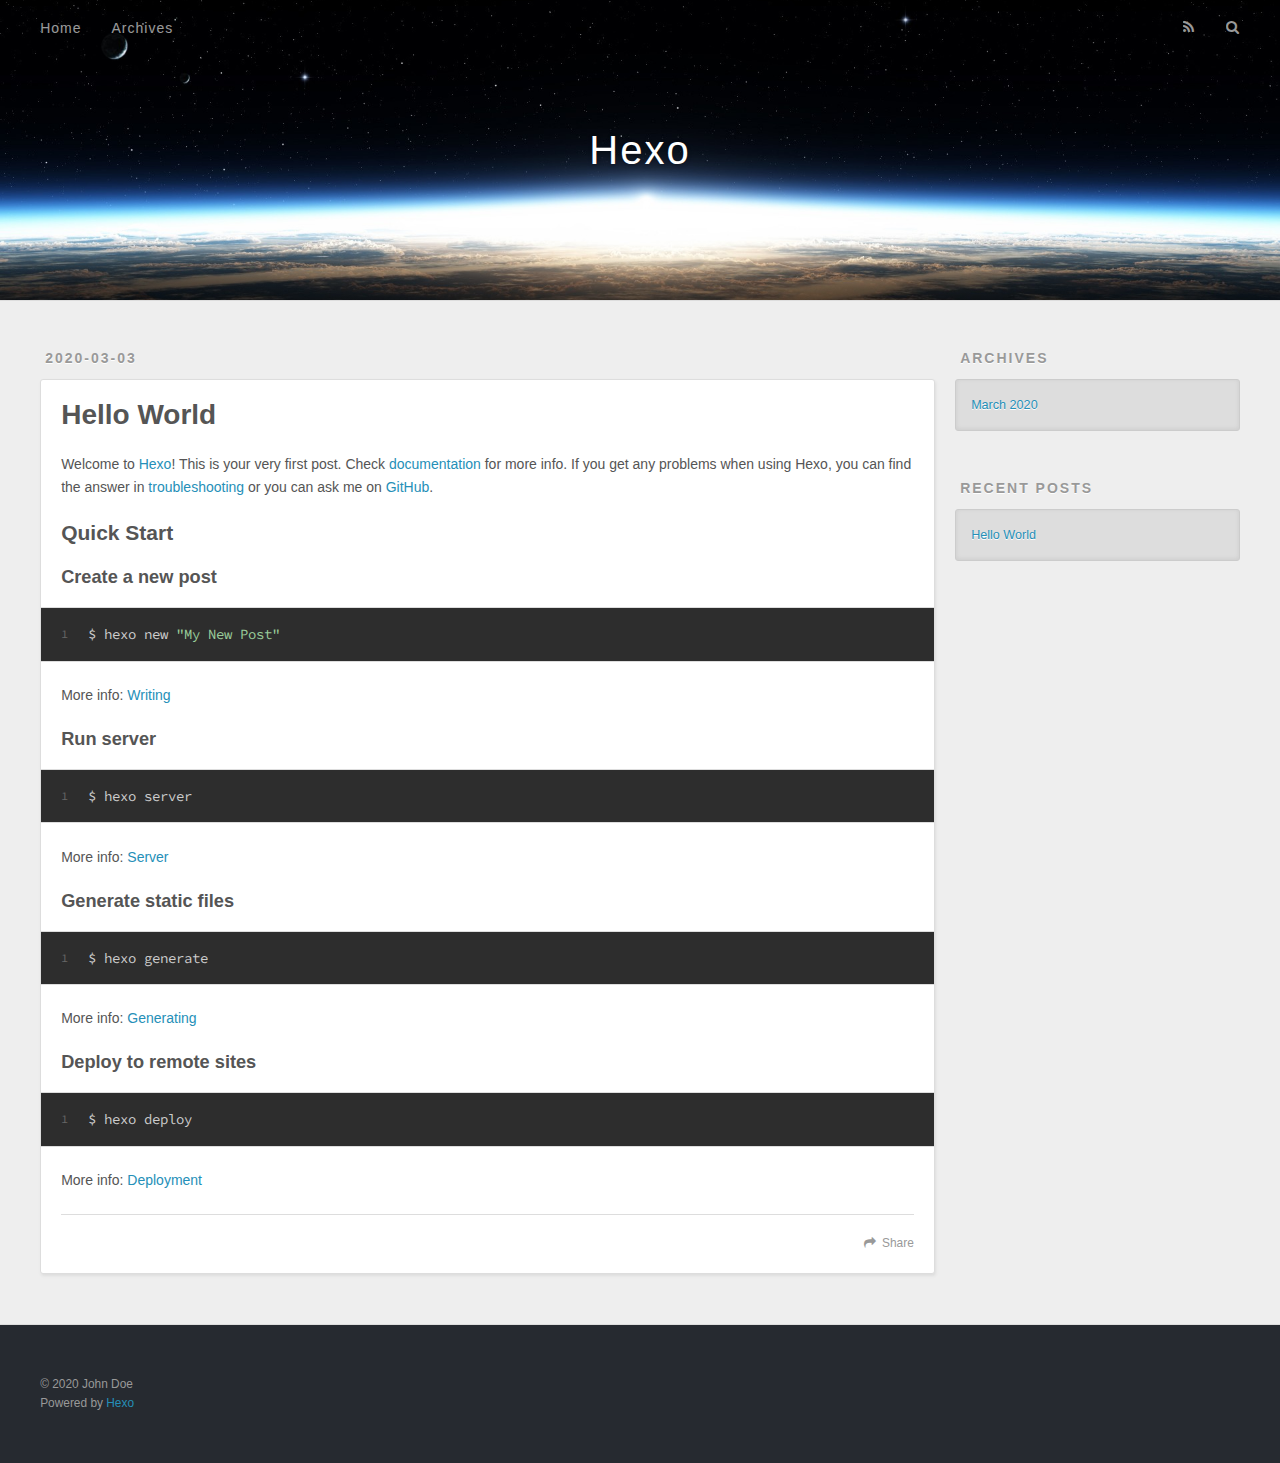
==== index.html @ 097da39b "Site updated: 2020-03-03 12:45:02" ====
<!DOCTYPE html>
<html>
<head>
  <meta charset="utf-8">
  

  
  <title>Hexo</title>
  <meta name="viewport" content="width=device-width, initial-scale=1, maximum-scale=1">
  <meta property="og:type" content="website">
<meta property="og:title" content="Hexo">
<meta property="og:url" content="http://yoursite.com/index.html">
<meta property="og:site_name" content="Hexo">
<meta property="og:locale" content="en_US">
<meta property="article:author" content="John Doe">
<meta name="twitter:card" content="summary">
  
    <link rel="alternate" href="/atom.xml" title="Hexo" type="application/atom+xml">
  
  
    <link rel="icon" href="/favicon.png">
  
  
    <link href="//fonts.googleapis.com/css?family=Source+Code+Pro" rel="stylesheet" type="text/css">
  
  
<link rel="stylesheet" href="/css/style.css">

<meta name="generator" content="Hexo 4.2.0"></head>

<body>
  <div id="container">
    <div id="wrap">
      <header id="header">
  <div id="banner"></div>
  <div id="header-outer" class="outer">
    <div id="header-title" class="inner">
      <h1 id="logo-wrap">
        <a href="/" id="logo">Hexo</a>
      </h1>
      
    </div>
    <div id="header-inner" class="inner">
      <nav id="main-nav">
        <a id="main-nav-toggle" class="nav-icon"></a>
        
          <a class="main-nav-link" href="/">Home</a>
        
          <a class="main-nav-link" href="/archives">Archives</a>
        
      </nav>
      <nav id="sub-nav">
        
          <a id="nav-rss-link" class="nav-icon" href="/atom.xml" title="RSS Feed"></a>
        
        <a id="nav-search-btn" class="nav-icon" title="Search"></a>
      </nav>
      <div id="search-form-wrap">
        <form action="//google.com/search" method="get" accept-charset="UTF-8" class="search-form"><input type="search" name="q" class="search-form-input" placeholder="Search"><button type="submit" class="search-form-submit">&#xF002;</button><input type="hidden" name="sitesearch" value="http://yoursite.com"></form>
      </div>
    </div>
  </div>
</header>
      <div class="outer">
        <section id="main">
  
    <article id="post-hello-world" class="article article-type-post" itemscope itemprop="blogPost">
  <div class="article-meta">
    <a href="/2020/03/03/hello-world/" class="article-date">
  <time datetime="2020-03-03T02:40:02.954Z" itemprop="datePublished">2020-03-03</time>
</a>
    
  </div>
  <div class="article-inner">
    
    
      <header class="article-header">
        
  
    <h1 itemprop="name">
      <a class="article-title" href="/2020/03/03/hello-world/">Hello World</a>
    </h1>
  

      </header>
    
    <div class="article-entry" itemprop="articleBody">
      
        <p>Welcome to <a href="https://hexo.io/" target="_blank" rel="noopener">Hexo</a>! This is your very first post. Check <a href="https://hexo.io/docs/" target="_blank" rel="noopener">documentation</a> for more info. If you get any problems when using Hexo, you can find the answer in <a href="https://hexo.io/docs/troubleshooting.html" target="_blank" rel="noopener">troubleshooting</a> or you can ask me on <a href="https://github.com/hexojs/hexo/issues" target="_blank" rel="noopener">GitHub</a>.</p>
<h2 id="Quick-Start"><a href="#Quick-Start" class="headerlink" title="Quick Start"></a>Quick Start</h2><h3 id="Create-a-new-post"><a href="#Create-a-new-post" class="headerlink" title="Create a new post"></a>Create a new post</h3><figure class="highlight bash"><table><tr><td class="gutter"><pre><span class="line">1</span><br></pre></td><td class="code"><pre><span class="line">$ hexo new <span class="string">"My New Post"</span></span><br></pre></td></tr></table></figure>

<p>More info: <a href="https://hexo.io/docs/writing.html" target="_blank" rel="noopener">Writing</a></p>
<h3 id="Run-server"><a href="#Run-server" class="headerlink" title="Run server"></a>Run server</h3><figure class="highlight bash"><table><tr><td class="gutter"><pre><span class="line">1</span><br></pre></td><td class="code"><pre><span class="line">$ hexo server</span><br></pre></td></tr></table></figure>

<p>More info: <a href="https://hexo.io/docs/server.html" target="_blank" rel="noopener">Server</a></p>
<h3 id="Generate-static-files"><a href="#Generate-static-files" class="headerlink" title="Generate static files"></a>Generate static files</h3><figure class="highlight bash"><table><tr><td class="gutter"><pre><span class="line">1</span><br></pre></td><td class="code"><pre><span class="line">$ hexo generate</span><br></pre></td></tr></table></figure>

<p>More info: <a href="https://hexo.io/docs/generating.html" target="_blank" rel="noopener">Generating</a></p>
<h3 id="Deploy-to-remote-sites"><a href="#Deploy-to-remote-sites" class="headerlink" title="Deploy to remote sites"></a>Deploy to remote sites</h3><figure class="highlight bash"><table><tr><td class="gutter"><pre><span class="line">1</span><br></pre></td><td class="code"><pre><span class="line">$ hexo deploy</span><br></pre></td></tr></table></figure>

<p>More info: <a href="https://hexo.io/docs/one-command-deployment.html" target="_blank" rel="noopener">Deployment</a></p>

      
    </div>
    <footer class="article-footer">
      <a data-url="http://yoursite.com/2020/03/03/hello-world/" data-id="ck7beaqx20000h49b2nrw0pk9" class="article-share-link">Share</a>
      
      
    </footer>
  </div>
  
</article>


  


</section>
        
          <aside id="sidebar">
  
    

  
    

  
    
  
    
  <div class="widget-wrap">
    <h3 class="widget-title">Archives</h3>
    <div class="widget">
      <ul class="archive-list"><li class="archive-list-item"><a class="archive-list-link" href="/archives/2020/03/">March 2020</a></li></ul>
    </div>
  </div>


  
    
  <div class="widget-wrap">
    <h3 class="widget-title">Recent Posts</h3>
    <div class="widget">
      <ul>
        
          <li>
            <a href="/2020/03/03/hello-world/">Hello World</a>
          </li>
        
      </ul>
    </div>
  </div>

  
</aside>
        
      </div>
      <footer id="footer">
  
  <div class="outer">
    <div id="footer-info" class="inner">
      &copy; 2020 John Doe<br>
      Powered by <a href="http://hexo.io/" target="_blank">Hexo</a>
    </div>
  </div>
</footer>
    </div>
    <nav id="mobile-nav">
  
    <a href="/" class="mobile-nav-link">Home</a>
  
    <a href="/archives" class="mobile-nav-link">Archives</a>
  
</nav>
    

<script src="//ajax.googleapis.com/ajax/libs/jquery/2.0.3/jquery.min.js"></script>


  
<link rel="stylesheet" href="/fancybox/jquery.fancybox.css">

  
<script src="/fancybox/jquery.fancybox.pack.js"></script>




<script src="/js/script.js"></script>




  </div>
</body>
</html>
---- css/style.css ----
body {
  width: 100%;
}
body:before,
body:after {
  content: "";
  display: table;
}
body:after {
  clear: both;
}
html,
body,
div,
span,
applet,
object,
iframe,
h1,
h2,
h3,
h4,
h5,
h6,
p,
blockquote,
pre,
a,
abbr,
acronym,
address,
big,
cite,
code,
del,
dfn,
em,
img,
ins,
kbd,
q,
s,
samp,
small,
strike,
strong,
sub,
sup,
tt,
var,
dl,
dt,
dd,
ol,
ul,
li,
fieldset,
form,
label,
legend,
table,
caption,
tbody,
tfoot,
thead,
tr,
th,
td {
  margin: 0;
  padding: 0;
  border: 0;
  outline: 0;
  font-weight: inherit;
  font-style: inherit;
  font-family: inherit;
  font-size: 100%;
  vertical-align: baseline;
}
body {
  line-height: 1;
  color: #000;
  background: #fff;
}
ol,
ul {
  list-style: none;
}
table {
  border-collapse: separate;
  border-spacing: 0;
  vertical-align: middle;
}
caption,
th,
td {
  text-align: left;
  font-weight: normal;
  vertical-align: middle;
}
a img {
  border: none;
}
input,
button {
  margin: 0;
  padding: 0;
}
input::-moz-focus-inner,
button::-moz-focus-inner {
  border: 0;
  padding: 0;
}
@font-face {
  font-family: FontAwesome;
  font-style: normal;
  font-weight: normal;
  src: url("fonts/fontawesome-webfont.eot?v=#4.0.3");
  src: url("fonts/fontawesome-webfont.eot?#iefix&v=#4.0.3") format("embedded-opentype"), url("fonts/fontawesome-webfont.woff?v=#4.0.3") format("woff"), url("fonts/fontawesome-webfont.ttf?v=#4.0.3") format("truetype"), url("fonts/fontawesome-webfont.svg#fontawesomeregular?v=#4.0.3") format("svg");
}
html,
body,
#container {
  height: 100%;
}
body {
  background: #eee;
  font: 14px -apple-system, BlinkMacSystemFont, "Segoe UI", "Roboto", "Oxygen", "Ubuntu", "Cantarell", "Fira Sans", "Droid Sans", "Helvetica Neue", sans-serif;
  -webkit-text-size-adjust: 100%;
}
.outer {
  max-width: 1220px;
  margin: 0 auto;
  padding: 0 20px;
}
.outer:before,
.outer:after {
  content: "";
  display: table;
}
.outer:after {
  clear: both;
}
.inner {
  display: inline;
  float: left;
  width: 98.33333333333333%;
  margin: 0 0.833333333333333%;
}
.left,
.alignleft {
  float: left;
}
.right,
.alignright {
  float: right;
}
.clear {
  clear: both;
}
#container {
  position: relative;
}
.mobile-nav-on {
  overflow: hidden;
}
#wrap {
  height: 100%;
  width: 100%;
  position: absolute;
  top: 0;
  left: 0;
  -webkit-transition: 0.2s ease-out;
  -moz-transition: 0.2s ease-out;
  -ms-transition: 0.2s ease-out;
  transition: 0.2s ease-out;
  z-index: 1;
  background: #eee;
}
.mobile-nav-on #wrap {
  left: 280px;
}
@media screen and (min-width: 768px) {
  #main {
    display: inline;
    float: left;
    width: 73.33333333333333%;
    margin: 0 0.833333333333333%;
  }
}
.article-date,
.article-category-link,
.archive-year,
.widget-title {
  text-decoration: none;
  text-transform: uppercase;
  letter-spacing: 2px;
  color: #999;
  margin-bottom: 1em;
  margin-left: 5px;
  line-height: 1em;
  text-shadow: 0 1px #fff;
  font-weight: bold;
}
.article-inner,
.archive-article-inner {
  background: #fff;
  -webkit-box-shadow: 1px 2px 3px #ddd;
  box-shadow: 1px 2px 3px #ddd;
  border: 1px solid #ddd;
  border-radius: 3px;
}
.article-entry h1,
.widget h1 {
  font-size: 2em;
}
.article-entry h2,
.widget h2 {
  font-size: 1.5em;
}
.article-entry h3,
.widget h3 {
  font-size: 1.3em;
}
.article-entry h4,
.widget h4 {
  font-size: 1.2em;
}
.article-entry h5,
.widget h5 {
  font-size: 1em;
}
.article-entry h6,
.widget h6 {
  font-size: 1em;
  color: #999;
}
.article-entry hr,
.widget hr {
  border: 1px dashed #ddd;
}
.article-entry strong,
.widget strong {
  font-weight: bold;
}
.article-entry em,
.widget em,
.article-entry cite,
.widget cite {
  font-style: italic;
}
.article-entry sup,
.widget sup,
.article-entry sub,
.widget sub {
  font-size: 0.75em;
  line-height: 0;
  position: relative;
  vertical-align: baseline;
}
.article-entry sup,
.widget sup {
  top: -0.5em;
}
.article-entry sub,
.widget sub {
  bottom: -0.2em;
}
.article-entry small,
.widget small {
  font-size: 0.85em;
}
.article-entry acronym,
.widget acronym,
.article-entry abbr,
.widget abbr {
  border-bottom: 1px dotted;
}
.article-entry ul,
.widget ul,
.article-entry ol,
.widget ol,
.article-entry dl,
.widget dl {
  margin: 0 20px;
  line-height: 1.6em;
}
.article-entry ul ul,
.widget ul ul,
.article-entry ol ul,
.widget ol ul,
.article-entry ul ol,
.widget ul ol,
.article-entry ol ol,
.widget ol ol {
  margin-top: 0;
  margin-bottom: 0;
}
.article-entry ul,
.widget ul {
  list-style: disc;
}
.article-entry ol,
.widget ol {
  list-style: decimal;
}
.article-entry dt,
.widget dt {
  font-weight: bold;
}
#header {
  height: 300px;
  position: relative;
  border-bottom: 1px solid #ddd;
}
#header:before,
#header:after {
  content: "";
  position: absolute;
  left: 0;
  right: 0;
  height: 40px;
}
#header:before {
  top: 0;
  background: -webkit-linear-gradient(rgba(0,0,0,0.2), transparent);
  background: -moz-linear-gradient(rgba(0,0,0,0.2), transparent);
  background: -ms-linear-gradient(rgba(0,0,0,0.2), transparent);
  background: linear-gradient(rgba(0,0,0,0.2), transparent);
}
#header:after {
  bottom: 0;
  background: -webkit-linear-gradient(transparent, rgba(0,0,0,0.2));
  background: -moz-linear-gradient(transparent, rgba(0,0,0,0.2));
  background: -ms-linear-gradient(transparent, rgba(0,0,0,0.2));
  background: linear-gradient(transparent, rgba(0,0,0,0.2));
}
#header-outer {
  height: 100%;
  position: relative;
}
#header-inner {
  position: relative;
  overflow: hidden;
}
#banner {
  position: absolute;
  top: 0;
  left: 0;
  width: 100%;
  height: 100%;
  background: url("images/banner.jpg") center #000;
  -webkit-background-size: cover;
  -moz-background-size: cover;
  background-size: cover;
  z-index: -1;
}
#header-title {
  text-align: center;
  height: 40px;
  position: absolute;
  top: 50%;
  left: 0;
  margin-top: -20px;
}
#logo,
#subtitle {
  text-decoration: none;
  color: #fff;
  font-weight: 300;
  text-shadow: 0 1px 4px rgba(0,0,0,0.3);
}
#logo {
  font-size: 40px;
  line-height: 40px;
  letter-spacing: 2px;
}
#subtitle {
  font-size: 16px;
  line-height: 16px;
  letter-spacing: 1px;
}
#subtitle-wrap {
  margin-top: 16px;
}
#main-nav {
  float: left;
  margin-left: -15px;
}
.nav-icon,
.main-nav-link {
  float: left;
  color: #fff;
  opacity: 0.6;
  text-decoration: none;
  text-shadow: 0 1px rgba(0,0,0,0.2);
  -webkit-transition: opacity 0.2s;
  -moz-transition: opacity 0.2s;
  -ms-transition: opacity 0.2s;
  transition: opacity 0.2s;
  display: block;
  padding: 20px 15px;
}
.nav-icon:hover,
.main-nav-link:hover {
  opacity: 1;
}
.nav-icon {
  font-family: FontAwesome;
  text-align: center;
  font-size: 14px;
  width: 14px;
  height: 14px;
  padding: 20px 15px;
  position: relative;
  cursor: pointer;
}
.main-nav-link {
  font-weight: 300;
  letter-spacing: 1px;
}
@media screen and (max-width: 479px) {
  .main-nav-link {
    display: none;
  }
}
#main-nav-toggle {
  display: none;
}
#main-nav-toggle:before {
  content: "\f0c9";
}
@media screen and (max-width: 479px) {
  #main-nav-toggle {
    display: block;
  }
}
#sub-nav {
  float: right;
  margin-right: -15px;
}
#nav-rss-link:before {
  content: "\f09e";
}
#nav-search-btn:before {
  content: "\f002";
}
#search-form-wrap {
  position: absolute;
  top: 15px;
  width: 150px;
  height: 30px;
  right: -150px;
  opacity: 0;
  -webkit-transition: 0.2s ease-out;
  -moz-transition: 0.2s ease-out;
  -ms-transition: 0.2s ease-out;
  transition: 0.2s ease-out;
}
#search-form-wrap.on {
  opacity: 1;
  right: 0;
}
@media screen and (max-width: 479px) {
  #search-form-wrap {
    width: 100%;
    right: -100%;
  }
}
.search-form {
  position: absolute;
  top: 0;
  left: 0;
  right: 0;
  background: #fff;
  padding: 5px 15px;
  border-radius: 15px;
  -webkit-box-shadow: 0 0 10px rgba(0,0,0,0.3);
  box-shadow: 0 0 10px rgba(0,0,0,0.3);
}
.search-form-input {
  border: none;
  background: none;
  color: #555;
  width: 100%;
  font: 13px -apple-system, BlinkMacSystemFont, "Segoe UI", "Roboto", "Oxygen", "Ubuntu", "Cantarell", "Fira Sans", "Droid Sans", "Helvetica Neue", sans-serif;
  outline: none;
}
.search-form-input::-webkit-search-results-decoration,
.search-form-input::-webkit-search-cancel-button {
  -webkit-appearance: none;
}
.search-form-submit {
  position: absolute;
  top: 50%;
  right: 10px;
  margin-top: -7px;
  font: 13px FontAwesome;
  border: none;
  background: none;
  color: #bbb;
  cursor: pointer;
}
.search-form-submit:hover,
.search-form-submit:focus {
  color: #777;
}
.article {
  margin: 50px 0;
}
.article-inner {
  overflow: hidden;
}
.article-meta:before,
.article-meta:after {
  content: "";
  display: table;
}
.article-meta:after {
  clear: both;
}
.article-date {
  float: left;
}
.article-category {
  float: left;
  line-height: 1em;
  color: #ccc;
  text-shadow: 0 1px #fff;
  margin-left: 8px;
}
.article-category:before {
  content: "\2022";
}
.article-category-link {
  margin: 0 12px 1em;
}
.article-header {
  padding: 20px 20px 0;
}
.article-title {
  text-decoration: none;
  font-size: 2em;
  font-weight: bold;
  color: #555;
  line-height: 1.1em;
  -webkit-transition: color 0.2s;
  -moz-transition: color 0.2s;
  -ms-transition: color 0.2s;
  transition: color 0.2s;
}
a.article-title:hover {
  color: #258fb8;
}
.article-entry {
  color: #555;
  padding: 0 20px;
}
.article-entry:before,
.article-entry:after {
  content: "";
  display: table;
}
.article-entry:after {
  clear: both;
}
.article-entry p,
.article-entry table {
  line-height: 1.6em;
  margin: 1.6em 0;
}
.article-entry h1,
.article-entry h2,
.article-entry h3,
.article-entry h4,
.article-entry h5,
.article-entry h6 {
  font-weight: bold;
}
.article-entry h1,
.article-entry h2,
.article-entry h3,
.article-entry h4,
.article-entry h5,
.article-entry h6 {
  line-height: 1.1em;
  margin: 1.1em 0;
}
.article-entry a {
  color: #258fb8;
  text-decoration: none;
}
.article-entry a:hover {
  text-decoration: underline;
}
.article-entry ul,
.article-entry ol,
.article-entry dl {
  margin-top: 1.6em;
  margin-bottom: 1.6em;
}
.article-entry img,
.article-entry video {
  max-width: 100%;
  height: auto;
  display: block;
  margin: auto;
}
.article-entry iframe {
  border: none;
}
.article-entry table {
  width: 100%;
  border-collapse: collapse;
  border-spacing: 0;
}
.article-entry th {
  font-weight: bold;
  border-bottom: 3px solid #ddd;
  padding-bottom: 0.5em;
}
.article-entry td {
  border-bottom: 1px solid #ddd;
  padding: 10px 0;
}
.article-entry blockquote {
  font-family: Georgia, "Times New Roman", serif;
  font-size: 1.4em;
  margin: 1.6em 20px;
  text-align: center;
}
.article-entry blockquote footer {
  font-size: 14px;
  margin: 1.6em 0;
  font-family: -apple-system, BlinkMacSystemFont, "Segoe UI", "Roboto", "Oxygen", "Ubuntu", "Cantarell", "Fira Sans", "Droid Sans", "Helvetica Neue", sans-serif;
}
.article-entry blockquote footer cite:before {
  content: "—";
  padding: 0 0.5em;
}
.article-entry .pullquote {
  text-align: left;
  width: 45%;
  margin: 0;
}
.article-entry .pullquote.left {
  margin-left: 0.5em;
  margin-right: 1em;
}
.article-entry .pullquote.right {
  margin-right: 0.5em;
  margin-left: 1em;
}
.article-entry .caption {
  color: #999;
  display: block;
  font-size: 0.9em;
  margin-top: 0.5em;
  position: relative;
  text-align: center;
}
.article-entry .video-container {
  position: relative;
  padding-top: 56.25%;
  height: 0;
  overflow: hidden;
}
.article-entry .video-container iframe,
.article-entry .video-container object,
.article-entry .video-container embed {
  position: absolute;
  top: 0;
  left: 0;
  width: 100%;
  height: 100%;
  margin-top: 0;
}
.article-more-link a {
  display: inline-block;
  line-height: 1em;
  padding: 6px 15px;
  border-radius: 15px;
  background: #eee;
  color: #999;
  text-shadow: 0 1px #fff;
  text-decoration: none;
}
.article-more-link a:hover {
  background: #258fb8;
  color: #fff;
  text-decoration: none;
  text-shadow: 0 1px #1e7293;
}
.article-footer {
  font-size: 0.85em;
  line-height: 1.6em;
  border-top: 1px solid #ddd;
  padding-top: 1.6em;
  margin: 0 20px 20px;
}
.article-footer:before,
.article-footer:after {
  content: "";
  display: table;
}
.article-footer:after {
  clear: both;
}
.article-footer a {
  color: #999;
  text-decoration: none;
}
.article-footer a:hover {
  color: #555;
}
.article-tag-list-item {
  float: left;
  margin-right: 10px;
}
.article-tag-list-link:before {
  content: "#";
}
.article-comment-link {
  float: right;
}
.article-comment-link:before {
  content: "\f075";
  font-family: FontAwesome;
  padding-right: 8px;
}
.article-share-link {
  cursor: pointer;
  float: right;
  margin-left: 20px;
}
.article-share-link:before {
  content: "\f064";
  font-family: FontAwesome;
  padding-right: 6px;
}
#article-nav {
  position: relative;
}
#article-nav:before,
#article-nav:after {
  content: "";
  display: table;
}
#article-nav:after {
  clear: both;
}
@media screen and (min-width: 768px) {
  #article-nav {
    margin: 50px 0;
  }
  #article-nav:before {
    width: 8px;
    height: 8px;
    position: absolute;
    top: 50%;
    left: 50%;
    margin-top: -4px;
    margin-left: -4px;
    content: "";
    border-radius: 50%;
    background: #ddd;
    -webkit-box-shadow: 0 1px 2px #fff;
    box-shadow: 0 1px 2px #fff;
  }
}
.article-nav-link-wrap {
  text-decoration: none;
  text-shadow: 0 1px #fff;
  color: #999;
  -webkit-box-sizing: border-box;
  -moz-box-sizing: border-box;
  box-sizing: border-box;
  margin-top: 50px;
  text-align: center;
  display: block;
}
.article-nav-link-wrap:hover {
  color: #555;
}
@media screen and (min-width: 768px) {
  .article-nav-link-wrap {
    width: 50%;
    margin-top: 0;
  }
}
@media screen and (min-width: 768px) {
  #article-nav-newer {
    float: left;
    text-align: right;
    padding-right: 20px;
  }
}
@media screen and (min-width: 768px) {
  #article-nav-older {
    float: right;
    text-align: left;
    padding-left: 20px;
  }
}
.article-nav-caption {
  text-transform: uppercase;
  letter-spacing: 2px;
  color: #ddd;
  line-height: 1em;
  font-weight: bold;
}
#article-nav-newer .article-nav-caption {
  margin-right: -2px;
}
.article-nav-title {
  font-size: 0.85em;
  line-height: 1.6em;
  margin-top: 0.5em;
}
.article-share-box {
  position: absolute;
  display: none;
  background: #fff;
  -webkit-box-shadow: 1px 2px 10px rgba(0,0,0,0.2);
  box-shadow: 1px 2px 10px rgba(0,0,0,0.2);
  border-radius: 3px;
  margin-left: -145px;
  overflow: hidden;
  z-index: 1;
}
.article-share-box.on {
  display: block;
}
.article-share-input {
  width: 100%;
  background: none;
  -webkit-box-sizing: border-box;
  -moz-box-sizing: border-box;
  box-sizing: border-box;
  font: 14px -apple-system, BlinkMacSystemFont, "Segoe UI", "Roboto", "Oxygen", "Ubuntu", "Cantarell", "Fira Sans", "Droid Sans", "Helvetica Neue", sans-serif;
  padding: 0 15px;
  color: #555;
  outline: none;
  border: 1px solid #ddd;
  border-radius: 3px 3px 0 0;
  height: 36px;
  line-height: 36px;
}
.article-share-links {
  background: #eee;
}
.article-share-links:before,
.article-share-links:after {
  content: "";
  display: table;
}
.article-share-links:after {
  clear: both;
}
.article-share-twitter,
.article-share-facebook,
.article-share-pinterest,
.article-share-google {
  width: 50px;
  height: 36px;
  display: block;
  float: left;
  position: relative;
  color: #999;
  text-shadow: 0 1px #fff;
}
.article-share-twitter:before,
.article-share-facebook:before,
.article-share-pinterest:before,
.article-share-google:before {
  font-size: 20px;
  font-family: FontAwesome;
  width: 20px;
  height: 20px;
  position: absolute;
  top: 50%;
  left: 50%;
  margin-top: -10px;
  margin-left: -10px;
  text-align: center;
}
.article-share-twitter:hover,
.article-share-facebook:hover,
.article-share-pinterest:hover,
.article-share-google:hover {
  color: #fff;
}
.article-share-twitter:before {
  content: "\f099";
}
.article-share-twitter:hover {
  background: #00aced;
  text-shadow: 0 1px #008abe;
}
.article-share-facebook:before {
  content: "\f09a";
}
.article-share-facebook:hover {
  background: #3b5998;
  text-shadow: 0 1px #2f477a;
}
.article-share-pinterest:before {
  content: "\f0d2";
}
.article-share-pinterest:hover {
  background: #cb2027;
  text-shadow: 0 1px #a21a1f;
}
.article-share-google:before {
  content: "\f0d5";
}
.article-share-google:hover {
  background: #dd4b39;
  text-shadow: 0 1px #be3221;
}
.article-gallery {
  background: #000;
  position: relative;
}
.article-gallery-photos {
  position: relative;
  overflow: hidden;
}
.article-gallery-img {
  display: none;
  max-width: 100%;
}
.article-gallery-img:first-child {
  display: block;
}
.article-gallery-img.loaded {
  position: absolute;
  display: block;
}
.article-gallery-img img {
  display: block;
  max-width: 100%;
  margin: 0 auto;
}
#comments {
  background: #fff;
  -webkit-box-shadow: 1px 2px 3px #ddd;
  box-shadow: 1px 2px 3px #ddd;
  padding: 20px;
  border: 1px solid #ddd;
  border-radius: 3px;
  margin: 50px 0;
}
#comments a {
  color: #258fb8;
}
.archives-wrap {
  margin: 50px 0;
}
.archives:before,
.archives:after {
  content: "";
  display: table;
}
.archives:after {
  clear: both;
}
.archive-year-wrap {
  margin-bottom: 1em;
}
.archives {
  -webkit-column-gap: 10px;
  -moz-column-gap: 10px;
  column-gap: 10px;
}
@media screen and (min-width: 480px) and (max-width: 767px) {
  .archives {
    -webkit-column-count: 2;
    -moz-column-count: 2;
    column-count: 2;
  }
}
@media screen and (min-width: 768px) {
  .archives {
    -webkit-column-count: 3;
    -moz-column-count: 3;
    column-count: 3;
  }
}
.archive-article {
  -webkit-column-break-inside: avoid;
  page-break-inside: avoid;
  overflow: hidden;
  break-inside: avoid-column;
}
.archive-article-inner {
  padding: 10px;
  margin-bottom: 15px;
}
.archive-article-title {
  text-decoration: none;
  font-weight: bold;
  color: #555;
  -webkit-transition: color 0.2s;
  -moz-transition: color 0.2s;
  -ms-transition: color 0.2s;
  transition: color 0.2s;
  line-height: 1.6em;
}
.archive-article-title:hover {
  color: #258fb8;
}
.archive-article-footer {
  margin-top: 1em;
}
.archive-article-date {
  color: #999;
  text-decoration: none;
  font-size: 0.85em;
  line-height: 1em;
  margin-bottom: 0.5em;
  display: block;
}
#page-nav {
  margin: 50px auto;
  background: #fff;
  -webkit-box-shadow: 1px 2px 3px #ddd;
  box-shadow: 1px 2px 3px #ddd;
  border: 1px solid #ddd;
  border-radius: 3px;
  text-align: center;
  color: #999;
  overflow: hidden;
}
#page-nav:before,
#page-nav:after {
  content: "";
  display: table;
}
#page-nav:after {
  clear: both;
}
#page-nav a,
#page-nav span {
  padding: 10px 20px;
  line-height: 1;
  height: 2ex;
}
#page-nav a {
  color: #999;
  text-decoration: none;
}
#page-nav a:hover {
  background: #999;
  color: #fff;
}
#page-nav .prev {
  float: left;
}
#page-nav .next {
  float: right;
}
#page-nav .page-number {
  display: inline-block;
}
@media screen and (max-width: 479px) {
  #page-nav .page-number {
    display: none;
  }
}
#page-nav .current {
  color: #555;
  font-weight: bold;
}
#page-nav .space {
  color: #ddd;
}
#footer {
  background: #262a30;
  padding: 50px 0;
  border-top: 1px solid #ddd;
  color: #999;
}
#footer a {
  color: #258fb8;
  text-decoration: none;
}
#footer a:hover {
  text-decoration: underline;
}
#footer-info {
  line-height: 1.6em;
  font-size: 0.85em;
}
.article-entry pre,
.article-entry .highlight {
  background: #2d2d2d;
  margin: 0 -20px;
  padding: 15px 20px;
  border-style: solid;
  border-color: #ddd;
  border-width: 1px 0;
  overflow: auto;
  color: #ccc;
  line-height: 22.400000000000002px;
}
.article-entry .highlight .gutter pre,
.article-entry .gist .gist-file .gist-data .line-numbers {
  color: #666;
  font-size: 0.85em;
}
.article-entry pre,
.article-entry code {
  font-family: "Source Code Pro", Consolas, Monaco, Menlo, Consolas, monospace;
}
.article-entry code {
  background: #eee;
  text-shadow: 0 1px #fff;
  padding: 0 0.3em;
}
.article-entry pre code {
  background: none;
  text-shadow: none;
  padding: 0;
}
.article-entry .highlight pre {
  border: none;
  margin: 0;
  padding: 0;
}
.article-entry .highlight table {
  margin: 0;
  width: auto;
}
.article-entry .highlight td {
  border: none;
  padding: 0;
}
.article-entry .highlight figcaption {
  font-size: 0.85em;
  color: #999;
  line-height: 1em;
  margin-bottom: 1em;
}
.article-entry .highlight figcaption:before,
.article-entry .highlight figcaption:after {
  content: "";
  display: table;
}
.article-entry .highlight figcaption:after {
  clear: both;
}
.article-entry .highlight figcaption a {
  float: right;
}
.article-entry .highlight .gutter pre {
  text-align: right;
  padding-right: 20px;
}
.article-entry .highlight .line {
  height: 22.400000000000002px;
}
.article-entry .highlight .line.marked {
  background: #515151;
}
.article-entry .gist {
  margin: 0 -20px;
  border-style: solid;
  border-color: #ddd;
  border-width: 1px 0;
  background: #2d2d2d;
  padding: 15px 20px 15px 0;
}
.article-entry .gist .gist-file {
  border: none;
  font-family: "Source Code Pro", Consolas, Monaco, Menlo, Consolas, monospace;
  margin: 0;
}
.article-entry .gist .gist-file .gist-data {
  background: none;
  border: none;
}
.article-entry .gist .gist-file .gist-data .line-numbers {
  background: none;
  border: none;
  padding: 0 20px 0 0;
}
.article-entry .gist .gist-file .gist-data .line-data {
  padding: 0 !important;
}
.article-entry .gist .gist-file .highlight {
  margin: 0;
  padding: 0;
  border: none;
}
.article-entry .gist .gist-file .gist-meta {
  background: #2d2d2d;
  color: #999;
  font: 0.85em -apple-system, BlinkMacSystemFont, "Segoe UI", "Roboto", "Oxygen", "Ubuntu", "Cantarell", "Fira Sans", "Droid Sans", "Helvetica Neue", sans-serif;
  text-shadow: 0 0;
  padding: 0;
  margin-top: 1em;
  margin-left: 20px;
}
.article-entry .gist .gist-file .gist-meta a {
  color: #258fb8;
  font-weight: normal;
}
.article-entry .gist .gist-file .gist-meta a:hover {
  text-decoration: underline;
}
pre .comment,
pre .title {
  color: #999;
}
pre .variable,
pre .attribute,
pre .tag,
pre .regexp,
pre .ruby .constant,
pre .xml .tag .title,
pre .xml .pi,
pre .xml .doctype,
pre .html .doctype,
pre .css .id,
pre .css .class,
pre .css .pseudo {
  color: #f2777a;
}
pre .number,
pre .preprocessor,
pre .built_in,
pre .literal,
pre .params,
pre .constant {
  color: #f99157;
}
pre .class,
pre .ruby .class .title,
pre .css .rules .attribute {
  color: #9c9;
}
pre .string,
pre .value,
pre .inheritance,
pre .header,
pre .ruby .symbol,
pre .xml .cdata {
  color: #9c9;
}
pre .css .hexcolor {
  color: #6cc;
}
pre .function,
pre .python .decorator,
pre .python .title,
pre .ruby .function .title,
pre .ruby .title .keyword,
pre .perl .sub,
pre .javascript .title,
pre .coffeescript .title {
  color: #69c;
}
pre .keyword,
pre .javascript .function {
  color: #c9c;
}
@media screen and (max-width: 479px) {
  #mobile-nav {
    position: absolute;
    top: 0;
    left: 0;
    width: 280px;
    height: 100%;
    background: #191919;
    border-right: 1px solid #fff;
  }
}
@media screen and (max-width: 479px) {
  .mobile-nav-link {
    display: block;
    color: #999;
    text-decoration: none;
    padding: 15px 20px;
    font-weight: bold;
  }
  .mobile-nav-link:hover {
    color: #fff;
  }
}
@media screen and (min-width: 768px) {
  #sidebar {
    display: inline;
    float: left;
    width: 23.333333333333332%;
    margin: 0 0.833333333333333%;
  }
}
.widget-wrap {
  margin: 50px 0;
}
.widget {
  color: #777;
  text-shadow: 0 1px #fff;
  background: #ddd;
  -webkit-box-shadow: 0 -1px 4px #ccc inset;
  box-shadow: 0 -1px 4px #ccc inset;
  border: 1px solid #ccc;
  padding: 15px;
  border-radius: 3px;
}
.widget a {
  color: #258fb8;
  text-decoration: none;
}
.widget a:hover {
  text-decoration: underline;
}
.widget ul ul,
.widget ol ul,
.widget dl ul,
.widget ul ol,
.widget ol ol,
.widget dl ol,
.widget ul dl,
.widget ol dl,
.widget dl dl {
  margin-left: 15px;
  list-style: disc;
}
.widget {
  line-height: 1.6em;
  word-wrap: break-word;
  font-size: 0.9em;
}
.widget ul,
.widget ol {
  list-style: none;
  margin: 0;
}
.widget ul ul,
.widget ol ul,
.widget ul ol,
.widget ol ol {
  margin: 0 20px;
}
.widget ul ul,
.widget ol ul {
  list-style: disc;
}
.widget ul ol,
.widget ol ol {
  list-style: decimal;
}
.category-list-count,
.tag-list-count,
.archive-list-count {
  padding-left: 5px;
  color: #999;
  font-size: 0.85em;
}
.category-list-count:before,
.tag-list-count:before,
.archive-list-count:before {
  content: "(";
}
.category-list-count:after,
.tag-list-count:after,
.archive-list-count:after {
  content: ")";
}
.tagcloud a {
  margin-right: 5px;
  display: inline-block;
}
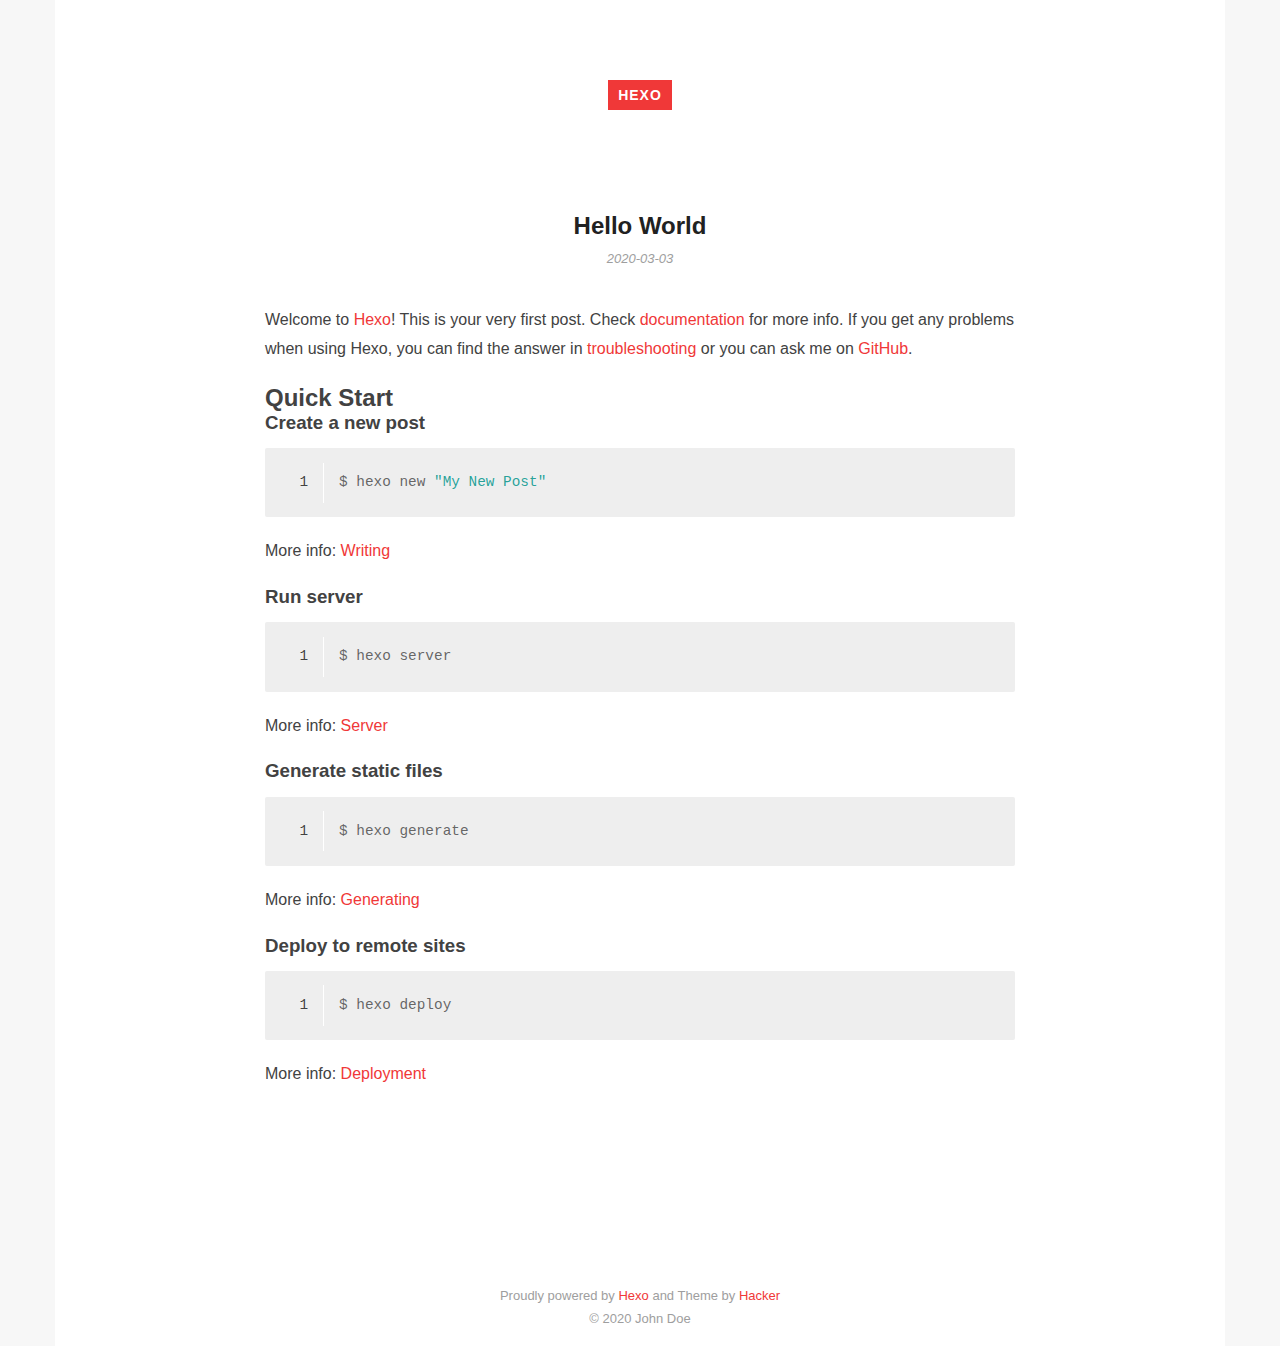
==== commit b03cc364: "Site updated: 2020-03-03 13:12:02" ====
--- a/index.html
+++ b/index.html
@@ -1,90 +1,79 @@
-<!DOCTYPE html>
+<!DOCTYPE HTML>
 <html>
 <head>
   <meta charset="utf-8">
   
+  <title>Hexo</title>
 
   
-  <title>Hexo</title>
-  <meta name="viewport" content="width=device-width, initial-scale=1, maximum-scale=1">
-  <meta property="og:type" content="website">
-<meta property="og:title" content="Hexo">
-<meta property="og:url" content="http://yoursite.com/index.html">
-<meta property="og:site_name" content="Hexo">
-<meta property="og:locale" content="en_US">
-<meta property="article:author" content="John Doe">
-<meta name="twitter:card" content="summary">
+  <meta name="author" content="John Doe">
   
-    <link rel="alternate" href="/atom.xml" title="Hexo" type="application/atom+xml">
+
   
+
   
-    <link rel="icon" href="/favicon.png">
+
+  <meta id="viewport" name="viewport" content="width=device-width, initial-scale=1, maximum-scale=1, minimum-scale=1, user-scalable=no, minimal-ui">
+  <meta name="apple-mobile-web-app-capable" content="yes">
+  <meta name="apple-mobile-web-app-status-bar-style" content="black">
+
   
+
+  <meta property="og:site_name" content="Hexo"/>
+
   
-    <link href="//fonts.googleapis.com/css?family=Source+Code+Pro" rel="stylesheet" type="text/css">
+  <meta property="og:image" content="/favicon.ico"/>
   
-  
-<link rel="stylesheet" href="/css/style.css">
 
+  <link href="/favicon.ico" rel="icon">
+  <link rel="alternate" href="/atom.xml" title="Hexo" type="application/atom+xml">
+  <link rel="stylesheet" href="/css/style.css" media="screen" type="text/css">
 <meta name="generator" content="Hexo 4.2.0"></head>
 
+
 <body>
-  <div id="container">
-    <div id="wrap">
-      <header id="header">
-  <div id="banner"></div>
-  <div id="header-outer" class="outer">
-    <div id="header-title" class="inner">
-      <h1 id="logo-wrap">
-        <a href="/" id="logo">Hexo</a>
-      </h1>
+<div class="blog">
+  <div class="content">
+
+    <header>
+  <div class="site-branding">
+    <h1 class="site-title">
+      <a href="/">Hexo</a>
+    </h1>
+    <p class="site-description"></p>
+  </div>
+  <nav class="site-navigation">
+    <ul>
       
-    </div>
-    <div id="header-inner" class="inner">
-      <nav id="main-nav">
-        <a id="main-nav-toggle" class="nav-icon"></a>
-        
-          <a class="main-nav-link" href="/">Home</a>
-        
-          <a class="main-nav-link" href="/archives">Archives</a>
-        
-      </nav>
-      <nav id="sub-nav">
-        
-          <a id="nav-rss-link" class="nav-icon" href="/atom.xml" title="RSS Feed"></a>
-        
-        <a id="nav-search-btn" class="nav-icon" title="Search"></a>
-      </nav>
-      <div id="search-form-wrap">
-        <form action="//google.com/search" method="get" accept-charset="UTF-8" class="search-form"><input type="search" name="q" class="search-form-input" placeholder="Search"><button type="submit" class="search-form-submit">&#xF002;</button><input type="hidden" name="sitesearch" value="http://yoursite.com"></form>
-      </div>
-    </div>
-  </div>
+    </ul>
+  </nav>
 </header>
-      <div class="outer">
-        <section id="main">
+
+    <main class="site-main posts-loop">
+    
+  <article>
+
   
-    <article id="post-hello-world" class="article article-type-post" itemscope itemprop="blogPost">
-  <div class="article-meta">
-    <a href="/2020/03/03/hello-world/" class="article-date">
-  <time datetime="2020-03-03T02:40:02.954Z" itemprop="datePublished">2020-03-03</time>
-</a>
     
-  </div>
-  <div class="article-inner">
+    <h3 class="article-title"><a href="/2020/03/03/hello-world/"><span>Hello World</span></a></h3>
     
-    
-      <header class="article-header">
-        
-  
-    <h1 itemprop="name">
-      <a class="article-title" href="/2020/03/03/hello-world/">Hello World</a>
-    </h1>
   
 
-      </header>
-    
-    <div class="article-entry" itemprop="articleBody">
+  <div class="article-top-meta">
+    <span class="posted-on">
+      <a href="/2020/03/03/hello-world/" rel="bookmark">
+        <time class="entry-date published" datetime="2020-03-03T02:40:02.954Z">
+          2020-03-03
+        </time>
+      </a>
+    </span>
+  </div>
+
+
+  
+
+  <div class="article-content">
+    <div class="entry">
       
         <p>Welcome to <a href="https://hexo.io/" target="_blank" rel="noopener">Hexo</a>! This is your very first post. Check <a href="https://hexo.io/docs/" target="_blank" rel="noopener">documentation</a> for more info. If you get any problems when using Hexo, you can find the answer in <a href="https://hexo.io/docs/troubleshooting.html" target="_blank" rel="noopener">troubleshooting</a> or you can ask me on <a href="https://github.com/hexojs/hexo/issues" target="_blank" rel="noopener">GitHub</a>.</p>
 <h2 id="Quick-Start"><a href="#Quick-Start" class="headerlink" title="Quick Start"></a>Quick Start</h2><h3 id="Create-a-new-post"><a href="#Create-a-new-post" class="headerlink" title="Create a new post"></a>Create a new post</h3><figure class="highlight bash"><table><tr><td class="gutter"><pre><span class="line">1</span><br></pre></td><td class="code"><pre><span class="line">$ hexo new <span class="string">"My New Post"</span></span><br></pre></td></tr></table></figure>
@@ -102,95 +91,43 @@
 
       
     </div>
-    <footer class="article-footer">
-      <a data-url="http://yoursite.com/2020/03/03/hello-world/" data-id="ck7beaqx20000h49b2nrw0pk9" class="article-share-link">Share</a>
-      
-      
-    </footer>
+
   </div>
-  
-</article>
 
+  <div class="article-footer">
+    <div class="article-meta pull-left">
 
-  
-
-
-</section>
-        
-          <aside id="sidebar">
-  
     
 
-  
     
 
-  
+    </div>
+
     
-  
-    
-  <div class="widget-wrap">
-    <h3 class="widget-title">Archives</h3>
-    <div class="widget">
-      <ul class="archive-list"><li class="archive-list-item"><a class="archive-list-link" href="/archives/2020/03/">March 2020</a></li></ul>
-    </div>
   </div>
-
-
-  
-    
-  <div class="widget-wrap">
-    <h3 class="widget-title">Recent Posts</h3>
-    <div class="widget">
-      <ul>
-        
-          <li>
-            <a href="/2020/03/03/hello-world/">Hello World</a>
-          </li>
-        
-      </ul>
-    </div>
-  </div>
-
-  
-</aside>
-        
-      </div>
-      <footer id="footer">
-  
-  <div class="outer">
-    <div id="footer-info" class="inner">
-      &copy; 2020 John Doe<br>
-      Powered by <a href="http://hexo.io/" target="_blank">Hexo</a>
-    </div>
-  </div>
-</footer>
-    </div>
-    <nav id="mobile-nav">
-  
-    <a href="/" class="mobile-nav-link">Home</a>
-  
-    <a href="/archives" class="mobile-nav-link">Archives</a>
-  
-</nav>
-    
-
-<script src="//ajax.googleapis.com/ajax/libs/jquery/2.0.3/jquery.min.js"></script>
-
-
-  
-<link rel="stylesheet" href="/fancybox/jquery.fancybox.css">
-
-  
-<script src="/fancybox/jquery.fancybox.pack.js"></script>
+</article>
 
 
 
 
-<script src="/js/script.js"></script>
+<nav class="pagination">
+  
+  
+</nav>
+    </main>
 
-
-
-
+    <footer class="site-footer">
+  <p class="site-info">
+    Proudly powered by <a href="https://hexo.io/" target="_blank">Hexo</a> and
+    Theme by <a href="https://github.com/CodeDaraW/Hacker" target="_blank">Hacker</a>
+    </br>
+    
+    &copy; 2020 John Doe
+    
+  </p>
+</footer>
+    
   </div>
+</div>
 </body>
 </html>--- a/css/style.css
+++ b/css/style.css
@@ -1,1374 +1,1197 @@
+/*! normalize.css v3.0.3 | MIT License | github.com/necolas/normalize.css */
+
+/**
+ * 1. Set default font family to sans-serif.
+ * 2. Prevent iOS and IE text size adjust after device orientation change,
+ *    without disabling user zoom.
+ */
+
+html {
+  font-family: sans-serif; /* 1 */
+  -ms-text-size-adjust: 100%; /* 2 */
+  -webkit-text-size-adjust: 100%; /* 2 */
+}
+
+/**
+ * Remove default margin.
+ */
+
 body {
-  width: 100%;
-}
-body:before,
-body:after {
-  content: "";
-  display: table;
-}
-body:after {
-  clear: both;
-}
-html,
-body,
-div,
-span,
-applet,
-object,
-iframe,
+  margin: 0;
+}
+
+/* HTML5 display definitions
+   ========================================================================== */
+
+/**
+ * Correct `block` display not defined for any HTML5 element in IE 8/9.
+ * Correct `block` display not defined for `details` or `summary` in IE 10/11
+ * and Firefox.
+ * Correct `block` display not defined for `main` in IE 11.
+ */
+
+article,
+aside,
+details,
+figcaption,
+figure,
+footer,
+header,
+hgroup,
+main,
+menu,
+nav,
+section,
+summary {
+  display: block;
+}
+
+/**
+ * 1. Correct `inline-block` display not defined in IE 8/9.
+ * 2. Normalize vertical alignment of `progress` in Chrome, Firefox, and Opera.
+ */
+
+audio,
+canvas,
+progress,
+video {
+  display: inline-block; /* 1 */
+  vertical-align: baseline; /* 2 */
+}
+
+/**
+ * Prevent modern browsers from displaying `audio` without controls.
+ * Remove excess height in iOS 5 devices.
+ */
+
+audio:not([controls]) {
+  display: none;
+  height: 0;
+}
+
+/**
+ * Address `[hidden]` styling not present in IE 8/9/10.
+ * Hide the `template` element in IE 8/9/10/11, Safari, and Firefox < 22.
+ */
+
+[hidden],
+template {
+  display: none;
+}
+
+/* Links
+   ========================================================================== */
+
+/**
+ * Remove the gray background color from active links in IE 10.
+ */
+
+a {
+  background-color: transparent;
+}
+
+/**
+ * Improve readability of focused elements when they are also in an
+ * active/hover state.
+ */
+
+a:active,
+a:hover {
+  outline: 0;
+}
+
+/* Text-level semantics
+   ========================================================================== */
+
+/**
+ * Address styling not present in IE 8/9/10/11, Safari, and Chrome.
+ */
+
+abbr[title] {
+  border-bottom: 1px dotted;
+}
+
+/**
+ * Address style set to `bolder` in Firefox 4+, Safari, and Chrome.
+ */
+
+b,
+strong {
+  font-weight: bold;
+}
+
+/**
+ * Address styling not present in Safari and Chrome.
+ */
+
+dfn {
+  font-style: italic;
+}
+
+/**
+ * Address variable `h1` font-size and margin within `section` and `article`
+ * contexts in Firefox 4+, Safari, and Chrome.
+ */
+
+h1 {
+  font-size: 2em;
+  margin: 0.67em 0;
+}
+
+/**
+ * Address styling not present in IE 8/9.
+ */
+
+mark {
+  background: #ff0;
+  color: #000;
+}
+
+/**
+ * Address inconsistent and variable font size in all browsers.
+ */
+
+small {
+  font-size: 80%;
+}
+
+/**
+ * Prevent `sub` and `sup` affecting `line-height` in all browsers.
+ */
+
+sub,
+sup {
+  font-size: 75%;
+  line-height: 0;
+  position: relative;
+  vertical-align: baseline;
+}
+
+sup {
+  top: -0.5em;
+}
+
+sub {
+  bottom: -0.25em;
+}
+
+/* Embedded content
+   ========================================================================== */
+
+/**
+ * Remove border when inside `a` element in IE 8/9/10.
+ */
+
+img {
+  border: 0;
+}
+
+/**
+ * Correct overflow not hidden in IE 9/10/11.
+ */
+
+svg:not(:root) {
+  overflow: hidden;
+}
+
+/* Grouping content
+   ========================================================================== */
+
+/**
+ * Address margin not present in IE 8/9 and Safari.
+ */
+
+figure {
+  margin: 1em 40px;
+}
+
+/**
+ * Address differences between Firefox and other browsers.
+ */
+
+hr {
+  box-sizing: content-box;
+  height: 0;
+}
+
+/**
+ * Contain overflow in all browsers.
+ */
+
+pre {
+  overflow: auto;
+}
+
+/**
+ * Address odd `em`-unit font size rendering in all browsers.
+ */
+
+code,
+kbd,
+pre,
+samp {
+  font-family: monospace, monospace;
+  font-size: 1em;
+}
+
+/* Forms
+   ========================================================================== */
+
+/**
+ * Known limitation: by default, Chrome and Safari on OS X allow very limited
+ * styling of `select`, unless a `border` property is set.
+ */
+
+/**
+ * 1. Correct color not being inherited.
+ *    Known issue: affects color of disabled elements.
+ * 2. Correct font properties not being inherited.
+ * 3. Address margins set differently in Firefox 4+, Safari, and Chrome.
+ */
+
+button,
+input,
+optgroup,
+select,
+textarea {
+  color: inherit; /* 1 */
+  font: inherit; /* 2 */
+  margin: 0; /* 3 */
+}
+
+/**
+ * Address `overflow` set to `hidden` in IE 8/9/10/11.
+ */
+
+button {
+  overflow: visible;
+}
+
+/**
+ * Address inconsistent `text-transform` inheritance for `button` and `select`.
+ * All other form control elements do not inherit `text-transform` values.
+ * Correct `button` style inheritance in Firefox, IE 8/9/10/11, and Opera.
+ * Correct `select` style inheritance in Firefox.
+ */
+
+button,
+select {
+  text-transform: none;
+}
+
+/**
+ * 1. Avoid the WebKit bug in Android 4.0.* where (2) destroys native `audio`
+ *    and `video` controls.
+ * 2. Correct inability to style clickable `input` types in iOS.
+ * 3. Improve usability and consistency of cursor style between image-type
+ *    `input` and others.
+ */
+
+button,
+html input[type="button"], /* 1 */
+input[type="reset"],
+input[type="submit"] {
+  -webkit-appearance: button; /* 2 */
+  cursor: pointer; /* 3 */
+}
+
+/**
+ * Re-set default cursor for disabled elements.
+ */
+
+button[disabled],
+html input[disabled] {
+  cursor: default;
+}
+
+/**
+ * Remove inner padding and border in Firefox 4+.
+ */
+
+button::-moz-focus-inner,
+input::-moz-focus-inner {
+  border: 0;
+  padding: 0;
+}
+
+/**
+ * Address Firefox 4+ setting `line-height` on `input` using `!important` in
+ * the UA stylesheet.
+ */
+
+input {
+  line-height: normal;
+}
+
+/**
+ * It's recommended that you don't attempt to style these elements.
+ * Firefox's implementation doesn't respect box-sizing, padding, or width.
+ *
+ * 1. Address box sizing set to `content-box` in IE 8/9/10.
+ * 2. Remove excess padding in IE 8/9/10.
+ */
+
+input[type="checkbox"],
+input[type="radio"] {
+  box-sizing: border-box; /* 1 */
+  padding: 0; /* 2 */
+}
+
+/**
+ * Fix the cursor style for Chrome's increment/decrement buttons. For certain
+ * `font-size` values of the `input`, it causes the cursor style of the
+ * decrement button to change from `default` to `text`.
+ */
+
+input[type="number"]::-webkit-inner-spin-button,
+input[type="number"]::-webkit-outer-spin-button {
+  height: auto;
+}
+
+/**
+ * 1. Address `appearance` set to `searchfield` in Safari and Chrome.
+ * 2. Address `box-sizing` set to `border-box` in Safari and Chrome.
+ */
+
+input[type="search"] {
+  -webkit-appearance: textfield; /* 1 */
+  box-sizing: content-box; /* 2 */
+}
+
+/**
+ * Remove inner padding and search cancel button in Safari and Chrome on OS X.
+ * Safari (but not Chrome) clips the cancel button when the search input has
+ * padding (and `textfield` appearance).
+ */
+
+input[type="search"]::-webkit-search-cancel-button,
+input[type="search"]::-webkit-search-decoration {
+  -webkit-appearance: none;
+}
+
+/**
+ * Define consistent border, margin, and padding.
+ */
+
+fieldset {
+  border: 1px solid #c0c0c0;
+  margin: 0 2px;
+  padding: 0.35em 0.625em 0.75em;
+}
+
+/**
+ * 1. Correct `color` not being inherited in IE 8/9/10/11.
+ * 2. Remove padding so people aren't caught out if they zero out fieldsets.
+ */
+
+legend {
+  border: 0; /* 1 */
+  padding: 0; /* 2 */
+}
+
+/**
+ * Remove default vertical scrollbar in IE 8/9/10/11.
+ */
+
+textarea {
+  overflow: auto;
+}
+
+/**
+ * Don't inherit the `font-weight` (applied by a rule above).
+ * NOTE: the default cannot safely be changed in Chrome and Safari on OS X.
+ */
+
+optgroup {
+  font-weight: bold;
+}
+
+/* Tables
+   ========================================================================== */
+
+/**
+ * Remove most spacing between table cells.
+ */
+
+table {
+  border-collapse: collapse;
+  border-spacing: 0;
+}
+
+td,
+th {
+  padding: 0;
+}
+
+html {
+  font-size: 10px;
+  -webkit-text-size-adjust: 100%;
+}
+p,
 h1,
 h2,
 h3,
 h4,
 h5,
-h6,
-p,
-blockquote,
-pre,
-a,
-abbr,
-acronym,
-address,
-big,
-cite,
-code,
-del,
-dfn,
-em,
-img,
-ins,
-kbd,
-q,
-s,
-samp,
-small,
-strike,
-strong,
-sub,
-sup,
-tt,
-var,
-dl,
-dt,
-dd,
-ol,
-ul,
-li,
-fieldset,
-form,
-label,
-legend,
-table,
-caption,
-tbody,
-tfoot,
-thead,
-tr,
-th,
-td {
+h6 {
   margin: 0;
+}
+a {
+  text-decoration: none;
+}
+body {
+  background-color: #f7f7f7;
+  font-family: "Segoe UI", "Lucida Grande", Helvetica, "Microsoft YaHei", FreeSans, Arimo, "Droid Sans", "wenquanyi micro hei", "Hiragino Sans GB", "Hiragino Sans GB W3", Arial, sans-serif;
+  -moz-osx-font-smoothing: grayscale;
+  -webkit-font-smoothing: antialiased;
+  overflow-x: hidden;
+}
+body .blog {
+  max-width: 1170px;
+  min-height: 100vh;
+  background-color: #fff;
+  margin: 0 auto;
+}
+body .blog .content {
+  box-sizing: border-box;
+  max-width: 770px;
+  width: 100%;
+  padding: 80px 10px 10px;
+  margin: 0 auto;
+}
+@media (prefers-color-scheme: dark) {
+  body {
+    background-color: #000;
+  }
+  body .blog {
+    background-color: #110f12;
+  }
+}
+header {
+  line-height: 1.8rem;
+}
+header .site-branding {
+  text-align: center;
+  margin-bottom: 2rem;
+  font-family: "Open Sans", arial, sans-serif;
+  letter-spacing: 0.1em;
+  text-transform: uppercase;
+}
+header .site-branding .site-title {
+  margin: 0;
+  font-size: 1.4rem;
+}
+header .site-branding .site-title a {
+  display: inline-block;
+  color: #fff;
+  font-weight: bolder;
+  background-color: #f03838;
+  line-height: 3rem;
+  height: 3rem;
+  padding: 0 1rem;
+  -webkit-transition: padding 0.3s ease-out;
+  transition: padding 0.3s ease-out;
+}
+header .site-branding .site-title a:hover {
+  padding: 0 1.5rem;
+}
+header .site-branding .site-description {
+  color: #9e9e9e;
+  font-size: 1.3rem;
+  margin: 1rem 0 0;
+}
+header .site-navigation {
+  text-align: center;
+}
+header .site-navigation ul {
+  list-style: none;
   padding: 0;
-  border: 0;
-  outline: 0;
-  font-weight: inherit;
-  font-style: inherit;
-  font-family: inherit;
-  font-size: 100%;
-  vertical-align: baseline;
-}
-body {
-  line-height: 1;
-  color: #000;
-  background: #fff;
-}
-ol,
-ul {
-  list-style: none;
-}
-table {
-  border-collapse: separate;
-  border-spacing: 0;
-  vertical-align: middle;
-}
-caption,
-th,
-td {
-  text-align: left;
-  font-weight: normal;
-  vertical-align: middle;
-}
-a img {
-  border: none;
-}
-input,
-button {
   margin: 0;
-  padding: 0;
-}
-input::-moz-focus-inner,
-button::-moz-focus-inner {
-  border: 0;
-  padding: 0;
-}
-@font-face {
-  font-family: FontAwesome;
-  font-style: normal;
-  font-weight: normal;
-  src: url("fonts/fontawesome-webfont.eot?v=#4.0.3");
-  src: url("fonts/fontawesome-webfont.eot?#iefix&v=#4.0.3") format("embedded-opentype"), url("fonts/fontawesome-webfont.woff?v=#4.0.3") format("woff"), url("fonts/fontawesome-webfont.ttf?v=#4.0.3") format("truetype"), url("fonts/fontawesome-webfont.svg#fontawesomeregular?v=#4.0.3") format("svg");
-}
-html,
-body,
-#container {
-  height: 100%;
-}
-body {
-  background: #eee;
-  font: 14px -apple-system, BlinkMacSystemFont, "Segoe UI", "Roboto", "Oxygen", "Ubuntu", "Cantarell", "Fira Sans", "Droid Sans", "Helvetica Neue", sans-serif;
-  -webkit-text-size-adjust: 100%;
-}
-.outer {
-  max-width: 1220px;
-  margin: 0 auto;
-  padding: 0 20px;
-}
-.outer:before,
-.outer:after {
-  content: "";
-  display: table;
-}
-.outer:after {
-  clear: both;
-}
-.inner {
-  display: inline;
-  float: left;
-  width: 98.33333333333333%;
-  margin: 0 0.833333333333333%;
-}
-.left,
-.alignleft {
-  float: left;
-}
-.right,
-.alignright {
-  float: right;
-}
-.clear {
-  clear: both;
-}
-#container {
+  font-size: 1.6em;
+}
+header .site-navigation ul li {
+  display: inline-block;
+  margin: 0 0.5rem;
+}
+header .site-navigation ul li a {
+  display: block;
+  color: #f03838;
+  font-size: 1.6rem;
+  line-height: 2rem;
+  padding: 0 1rem;
+}
+article {
   position: relative;
-}
-.mobile-nav-on {
-  overflow: hidden;
-}
-#wrap {
-  height: 100%;
-  width: 100%;
+  padding: 8rem 0;
+}
+article a {
+  color: #f03838;
+}
+article:not(:first-child):before {
+  content: '';
+  width: 150px;
+  height: 1px;
+  background-color: #e0e0e0;
   position: absolute;
   top: 0;
-  left: 0;
-  -webkit-transition: 0.2s ease-out;
-  -moz-transition: 0.2s ease-out;
-  -ms-transition: 0.2s ease-out;
-  transition: 0.2s ease-out;
-  z-index: 1;
-  background: #eee;
-}
-.mobile-nav-on #wrap {
-  left: 280px;
-}
-@media screen and (min-width: 768px) {
-  #main {
-    display: inline;
-    float: left;
-    width: 73.33333333333333%;
-    margin: 0 0.833333333333333%;
-  }
-}
-.article-date,
-.article-category-link,
-.archive-year,
-.widget-title {
-  text-decoration: none;
-  text-transform: uppercase;
-  letter-spacing: 2px;
-  color: #999;
-  margin-bottom: 1em;
-  margin-left: 5px;
-  line-height: 1em;
-  text-shadow: 0 1px #fff;
-  font-weight: bold;
-}
-.article-inner,
-.archive-article-inner {
-  background: #fff;
-  -webkit-box-shadow: 1px 2px 3px #ddd;
-  box-shadow: 1px 2px 3px #ddd;
-  border: 1px solid #ddd;
-  border-radius: 3px;
-}
-.article-entry h1,
-.widget h1 {
-  font-size: 2em;
-}
-.article-entry h2,
-.widget h2 {
-  font-size: 1.5em;
-}
-.article-entry h3,
-.widget h3 {
-  font-size: 1.3em;
-}
-.article-entry h4,
-.widget h4 {
-  font-size: 1.2em;
-}
-.article-entry h5,
-.widget h5 {
-  font-size: 1em;
-}
-.article-entry h6,
-.widget h6 {
-  font-size: 1em;
-  color: #999;
-}
-.article-entry hr,
-.widget hr {
-  border: 1px dashed #ddd;
-}
-.article-entry strong,
-.widget strong {
-  font-weight: bold;
-}
-.article-entry em,
-.widget em,
-.article-entry cite,
-.widget cite {
+  left: 50%;
+  margin-left: -75px;
+}
+article blockquote {
+  margin: 6rem 2rem;
+  padding-left: 15px;
+  line-height: 2rem;
+  border-left: 4px solid #f03838;
+}
+article .article-title {
+  position: relative;
+  color: #212121;
+  font-size: 2.4rem;
+  line-height: 1.3;
+  text-align: center;
+  margin: 0;
+  padding: 0 2rem;
+}
+article .article-title a {
+  display: block;
+  color: #212121;
+}
+article .article-title a span {
+  padding-bottom: 3px;
+  -webkit-transition: 0.15s;
+  transition: 0.15s;
+  box-shadow: inset 0 -2px 0 rgba(240,56,56,0);
+}
+article .article-title a:hover {
+  color: #212121;
+}
+article .article-title a:hover span {
+  box-shadow: inset 0 -2px 0 rgba(240,56,56,0.4);
+}
+article .article-top-meta {
+  position: relative;
+  color: #9e9e9e;
+  font-size: 1.3rem;
+  text-align: center;
+  margin: 1rem 0;
+}
+article .article-top-meta span {
+  margin: 0 0.5rem;
+}
+article .article-top-meta a {
+  color: #9e9e9e;
+}
+article .article-top-meta a:hover {
+  color: #f03838;
+}
+article .article-top-meta a time {
   font-style: italic;
 }
-.article-entry sup,
-.widget sup,
-.article-entry sub,
-.widget sub {
-  font-size: 0.75em;
-  line-height: 0;
+article .article-excerpt,
+article .article-content,
+article .featured-media {
+  margin: 4rem 0;
+  font-size: 1.6rem;
+  color: #424242;
+}
+article .article-excerpt .excerpt-btn,
+article .article-content .excerpt-btn,
+article .featured-media .excerpt-btn {
+  margin: 4rem 0;
+  font-size: 1.4rem;
+}
+article .article-excerpt img,
+article .article-content img,
+article .featured-media img {
+  display: block;
+  max-width: 100%;
+  height: auto;
+  margin: 1rem auto;
+}
+article .article-footer .pull-left {
+  float: left;
+}
+article .article-footer .pull-right {
+  float: right;
+}
+article .article-footer:after {
+  content: " ";
+  display: block;
+  clear: both;
+}
+article .article-footer .article-meta > span:not(:last-child) {
+  margin-right: 3rem;
+}
+article .article-footer .article-meta > span {
+  display: inline-block;
+}
+article .article-footer .article-meta > span > span {
+  line-height: 1;
+  vertical-align: middle;
+}
+article .article-footer .article-meta {
+  font-size: 1.3rem;
+  color: #9e9e9e;
+}
+article .article-footer .article-meta a {
+  color: #9e9e9e;
+}
+article .article-footer .article-meta a:hover {
+  color: #f03838;
+}
+article .article-footer .article-meta i {
+  vertical-align: middle;
+  color: #9e9e9e;
+  margin-right: 0.5rem;
+}
+article .article-footer .post-tags a:before {
+  content: "#";
+}
+article .article-footer .post-tags a:not(:last-of-type):after {
+  content: ",";
+  padding-right: 5px;
+}
+article code {
+  padding: 2px 4px;
+  margin-left: 2px;
+  margin-right: 2px;
+  color: #c7254e;
+  white-space: normal;
+  border-radius: 0;
+}
+article p {
+  margin: 2rem 0;
+  line-height: 1.8;
+}
+article .video-container {
   position: relative;
-  vertical-align: baseline;
-}
-.article-entry sup,
-.widget sup {
-  top: -0.5em;
-}
-.article-entry sub,
-.widget sub {
-  bottom: -0.2em;
-}
-.article-entry small,
-.widget small {
-  font-size: 0.85em;
-}
-.article-entry acronym,
-.widget acronym,
-.article-entry abbr,
-.widget abbr {
-  border-bottom: 1px dotted;
-}
-.article-entry ul,
-.widget ul,
-.article-entry ol,
-.widget ol,
-.article-entry dl,
-.widget dl {
-  margin: 0 20px;
-  line-height: 1.6em;
-}
-.article-entry ul ul,
-.widget ul ul,
-.article-entry ol ul,
-.widget ol ul,
-.article-entry ul ol,
-.widget ul ol,
-.article-entry ol ol,
-.widget ol ol {
-  margin-top: 0;
-  margin-bottom: 0;
-}
-.article-entry ul,
-.widget ul {
-  list-style: disc;
-}
-.article-entry ol,
-.widget ol {
-  list-style: decimal;
-}
-.article-entry dt,
-.widget dt {
-  font-weight: bold;
-}
-#header {
-  height: 300px;
-  position: relative;
-  border-bottom: 1px solid #ddd;
-}
-#header:before,
-#header:after {
-  content: "";
-  position: absolute;
-  left: 0;
-  right: 0;
-  height: 40px;
-}
-#header:before {
-  top: 0;
-  background: -webkit-linear-gradient(rgba(0,0,0,0.2), transparent);
-  background: -moz-linear-gradient(rgba(0,0,0,0.2), transparent);
-  background: -ms-linear-gradient(rgba(0,0,0,0.2), transparent);
-  background: linear-gradient(rgba(0,0,0,0.2), transparent);
-}
-#header:after {
-  bottom: 0;
-  background: -webkit-linear-gradient(transparent, rgba(0,0,0,0.2));
-  background: -moz-linear-gradient(transparent, rgba(0,0,0,0.2));
-  background: -ms-linear-gradient(transparent, rgba(0,0,0,0.2));
-  background: linear-gradient(transparent, rgba(0,0,0,0.2));
-}
-#header-outer {
-  height: 100%;
-  position: relative;
-}
-#header-inner {
-  position: relative;
+  padding-bottom: 56.25%;
+  padding-top: 0;
+  height: 0;
   overflow: hidden;
 }
-#banner {
+article .video-container iframe {
   position: absolute;
   top: 0;
   left: 0;
   width: 100%;
   height: 100%;
-  background: url("images/banner.jpg") center #000;
-  -webkit-background-size: cover;
-  -moz-background-size: cover;
-  background-size: cover;
-  z-index: -1;
-}
-#header-title {
+}
+article table {
+  max-width: 100%;
+  width: 100%;
+}
+article table caption {
+  padding: 5px;
+  color: #333;
+  background-color: #e5e5e5;
+}
+article table th,
+article table td {
+  text-align: left;
+  padding: 0.6em;
+  vertical-align: top;
+}
+article table th {
+  vertical-align: bottom;
+  border-bottom: 1px solid #e5e5e5;
+}
+article table tbody + tbody {
+  border-top: 2px solid #e5e5e5;
+}
+article table .table {
+  background-color: #fff;
+}
+article table .table-bordered {
+  border: 1px solid #e5e5e5;
+}
+article table .table-striped tbody tr:nth-of-type(odd) {
+  background-color: #f2f2f2;
+}
+article table pre {
+  overflow-x: auto;
+  overflow-y: hidden;
+}
+@media (prefers-color-scheme: dark) {
+  article {
+    color: #f6f2f5;
+  }
+  article .article-title {
+    color: #f6f2f5;
+  }
+  article .article-title a {
+    color: #f6f2f5;
+  }
+  article .article-title a:hover {
+    color: #f6f2f5;
+  }
+  article .article-excerpt,
+  article .article-content,
+  article .featured-media {
+    color: #fff;
+  }
+  article code {
+    color: #f45542;
+  }
+}
+article.archive {
+  padding: 0;
+  margin: 2em auto;
+}
+.archive-post {
+  text-align: left;
+  margin: 2em auto;
+}
+.archive-post .archive-title {
+  font-size: 2.8em;
+  line-height: 1;
+  position: relative;
+  color: #212121;
+  margin: 0;
+}
+.archive-post .archive-title a {
+  color: #000;
+}
+.archive-post .archive-title a span {
+  padding-bottom: 3px;
+  -webkit-transition: box-shadow 0.15s;
+  transition: box-shadow 0.15s;
+  box-shadow: inset 0 -2px 0 rgba(240,56,56,0);
+}
+.archive-post .archive-title a:hover {
+  color: #212121;
+}
+.archive-post .archive-title a:hover span {
+  box-shadow: inset 0 -2px 0 rgba(240,56,56,0.4);
+}
+.archive-post time {
+  font-style: italic;
+}
+.archive-post time a {
+  font-size: 1.6rem;
+  color: #9e9e9e;
+}
+.archive-post time a:before {
+  content: '#';
+}
+.archive-post time a:hover {
+  color: #f03838;
+}
+@media (prefers-color-scheme: dark) {
+  .archive-post .archive-title {
+    color: #f6f2f5;
+  }
+  .archive-post .archive-title a {
+    color: #fff;
+  }
+  .archive-post .archive-title a:hover {
+    color: #f6f2f5;
+  }
+  .archive-post time a {
+    color: #8e8e93;
+  }
+  .archive-post time a:hover {
+    color: #f03838;
+  }
+}
+article .tags-cloud {
+  width: 100%;
+  margin: 8rem 0;
   text-align: center;
-  height: 40px;
-  position: absolute;
-  top: 50%;
-  left: 0;
-  margin-top: -20px;
-}
-#logo,
-#subtitle {
-  text-decoration: none;
+  line-height: 2rem;
+}
+article .tags-cloud > spannot(last-child) {
+  margin-right: 3rem;
+}
+article .tags-cloud > span {
+  display: inline-block;
+}
+article .tags-cloud > span > span {
+  line-height: 1;
+  vertical-align: middle;
+}
+article .archive-tags,
+article .archive-tags > spannot(last-child) {
+  margin-right: 3rem;
+}
+article .archive-tags > span {
+  display: inline-block;
+}
+article .archive-tags > span > span {
+  line-height: 1;
+  vertical-align: middle;
+}
+article .archive-tags,
+article .tags-cloud {
+  margin: 8rem 0;
+  font-size: 1.3rem;
+  color: #9e9e9e;
+}
+article .archive-tags a,
+article .tags-cloud a {
+  color: #9e9e9e;
+}
+article .archive-tags a:hover,
+article .tags-cloud a:hover {
+  color: #f03838;
+}
+article .archive-tags i,
+article .tags-cloud i {
+  vertical-align: middle;
+  color: #9e9e9e;
+  margin-right: 0.5rem;
+}
+article .archive-tags .post-tags,
+article .tags-cloud .post-tags {
+  margin-right: 3rem;
+}
+article .archive-tags .post-tags a:before,
+article .tags-cloud .post-tags a:before {
+  content: "#";
+}
+article .archive-tags .post-tags a:not(:last-of-type):after,
+article .tags-cloud .post-tags a:not(:last-of-type):after {
+  content: ",";
+  padding-right: 5px;
+}
+article .categories-cloud {
+  width: 100%;
+  margin: 8rem 0;
+  text-align: center;
+  line-height: 2rem;
+}
+article .categories-cloud > spannot(last-child) {
+  margin-right: 3rem;
+}
+article .categories-cloud > span {
+  display: inline-block;
+}
+article .categories-cloud > span > span {
+  line-height: 1;
+  vertical-align: middle;
+}
+article .archive-categories,
+article .archive-categories > spannot(last-child) {
+  margin-right: 3rem;
+}
+article .archive-categories > span {
+  display: inline-block;
+}
+article .archive-categories > span > span {
+  line-height: 1;
+  vertical-align: middle;
+}
+article .archive-categories,
+article .categories-cloud {
+  margin: 8rem 0;
+  font-size: 1.3rem;
+  color: #9e9e9e;
+}
+article .archive-categories a,
+article .categories-cloud a {
+  color: #9e9e9e;
+}
+article .archive-categories a:hover,
+article .categories-cloud a:hover {
+  color: #f03838;
+}
+article .archive-categories i,
+article .categories-cloud i {
+  vertical-align: middle;
+  color: #9e9e9e;
+  margin-right: 0.5rem;
+}
+article .archive-categories .post-categories,
+article .categories-cloud .post-categories {
+  margin-right: 3rem;
+}
+article .archive-categories .post-categories a:before,
+article .categories-cloud .post-categories a:before {
+  content: "#";
+}
+article .archive-categories .post-categories a:not(:last-of-type):after,
+article .categories-cloud .post-categories a:not(:last-of-type):after {
+  content: ",";
+  padding-right: 5px;
+}
+.pagination {
+  position: relative;
+  margin: 30px 0;
+  display: -webkit-box;
+  display: -ms-flexbox;
+  display: -webkit-flex;
+  display: flex;
+  -webkit-box-pack: space-around;
+  -ms-flex-pack: space-around;
+  -webkit-justify-content: space-around;
+  justify-content: space-around;
+}
+.pagination .pagination-prev,
+.pagination .pagination-next {
+  color: #f03838;
+  font-size: 1.6rem;
+  border: 1px solid #e0e0e0;
+  line-height: 30px;
+  height: 32px;
+  padding: 0 20px;
+  border-radius: 16px;
+  -webkit-transition-duration: 0.4s;
+  transition-duration: 0.4s;
+}
+.pagination .pagination-prev:hover,
+.pagination .pagination-next:hover {
   color: #fff;
-  font-weight: 300;
-  text-shadow: 0 1px 4px rgba(0,0,0,0.3);
-}
-#logo {
-  font-size: 40px;
-  line-height: 40px;
-  letter-spacing: 2px;
-}
-#subtitle {
-  font-size: 16px;
-  line-height: 16px;
-  letter-spacing: 1px;
-}
-#subtitle-wrap {
-  margin-top: 16px;
-}
-#main-nav {
-  float: left;
-  margin-left: -15px;
-}
-.nav-icon,
-.main-nav-link {
-  float: left;
-  color: #fff;
-  opacity: 0.6;
-  text-decoration: none;
-  text-shadow: 0 1px rgba(0,0,0,0.2);
-  -webkit-transition: opacity 0.2s;
-  -moz-transition: opacity 0.2s;
-  -ms-transition: opacity 0.2s;
-  transition: opacity 0.2s;
-  display: block;
-  padding: 20px 15px;
-}
-.nav-icon:hover,
-.main-nav-link:hover {
-  opacity: 1;
-}
-.nav-icon {
-  font-family: FontAwesome;
-  text-align: center;
-  font-size: 14px;
-  width: 14px;
-  height: 14px;
-  padding: 20px 15px;
-  position: relative;
-  cursor: pointer;
-}
-.main-nav-link {
-  font-weight: 300;
-  letter-spacing: 1px;
-}
-@media screen and (max-width: 479px) {
-  .main-nav-link {
-    display: none;
-  }
-}
-#main-nav-toggle {
-  display: none;
-}
-#main-nav-toggle:before {
-  content: "\f0c9";
-}
-@media screen and (max-width: 479px) {
-  #main-nav-toggle {
-    display: block;
-  }
-}
-#sub-nav {
-  float: right;
-  margin-right: -15px;
-}
-#nav-rss-link:before {
-  content: "\f09e";
-}
-#nav-search-btn:before {
-  content: "\f002";
-}
-#search-form-wrap {
-  position: absolute;
-  top: 15px;
-  width: 150px;
-  height: 30px;
-  right: -150px;
-  opacity: 0;
-  -webkit-transition: 0.2s ease-out;
-  -moz-transition: 0.2s ease-out;
-  -ms-transition: 0.2s ease-out;
-  transition: 0.2s ease-out;
-}
-#search-form-wrap.on {
-  opacity: 1;
-  right: 0;
-}
-@media screen and (max-width: 479px) {
-  #search-form-wrap {
-    width: 100%;
-    right: -100%;
-  }
-}
-.search-form {
-  position: absolute;
-  top: 0;
-  left: 0;
-  right: 0;
-  background: #fff;
-  padding: 5px 15px;
-  border-radius: 15px;
-  -webkit-box-shadow: 0 0 10px rgba(0,0,0,0.3);
-  box-shadow: 0 0 10px rgba(0,0,0,0.3);
-}
-.search-form-input {
-  border: none;
-  background: none;
-  color: #555;
-  width: 100%;
-  font: 13px -apple-system, BlinkMacSystemFont, "Segoe UI", "Roboto", "Oxygen", "Ubuntu", "Cantarell", "Fira Sans", "Droid Sans", "Helvetica Neue", sans-serif;
-  outline: none;
-}
-.search-form-input::-webkit-search-results-decoration,
-.search-form-input::-webkit-search-cancel-button {
-  -webkit-appearance: none;
-}
-.search-form-submit {
-  position: absolute;
-  top: 50%;
-  right: 10px;
-  margin-top: -7px;
-  font: 13px FontAwesome;
-  border: none;
-  background: none;
-  color: #bbb;
-  cursor: pointer;
-}
-.search-form-submit:hover,
-.search-form-submit:focus {
-  color: #777;
-}
-.article {
-  margin: 50px 0;
-}
-.article-inner {
-  overflow: hidden;
-}
-.article-meta:before,
-.article-meta:after {
-  content: "";
-  display: table;
-}
-.article-meta:after {
-  clear: both;
-}
-.article-date {
-  float: left;
-}
-.article-category {
-  float: left;
-  line-height: 1em;
-  color: #ccc;
-  text-shadow: 0 1px #fff;
-  margin-left: 8px;
-}
-.article-category:before {
-  content: "\2022";
-}
-.article-category-link {
-  margin: 0 12px 1em;
-}
-.article-header {
-  padding: 20px 20px 0;
-}
-.article-title {
-  text-decoration: none;
-  font-size: 2em;
-  font-weight: bold;
-  color: #555;
-  line-height: 1.1em;
-  -webkit-transition: color 0.2s;
-  -moz-transition: color 0.2s;
-  -ms-transition: color 0.2s;
-  transition: color 0.2s;
-}
-a.article-title:hover {
-  color: #258fb8;
-}
-.article-entry {
-  color: #555;
-  padding: 0 20px;
-}
-.article-entry:before,
-.article-entry:after {
-  content: "";
-  display: table;
-}
-.article-entry:after {
-  clear: both;
-}
-.article-entry p,
-.article-entry table {
-  line-height: 1.6em;
-  margin: 1.6em 0;
-}
-.article-entry h1,
-.article-entry h2,
-.article-entry h3,
-.article-entry h4,
-.article-entry h5,
-.article-entry h6 {
-  font-weight: bold;
-}
-.article-entry h1,
-.article-entry h2,
-.article-entry h3,
-.article-entry h4,
-.article-entry h5,
-.article-entry h6 {
-  line-height: 1.1em;
-  margin: 1.1em 0;
-}
-.article-entry a {
-  color: #258fb8;
-  text-decoration: none;
-}
-.article-entry a:hover {
-  text-decoration: underline;
-}
-.article-entry ul,
-.article-entry ol,
-.article-entry dl {
-  margin-top: 1.6em;
-  margin-bottom: 1.6em;
-}
-.article-entry img,
-.article-entry video {
-  max-width: 100%;
-  height: auto;
-  display: block;
-  margin: auto;
-}
-.article-entry iframe {
-  border: none;
-}
-.article-entry table {
-  width: 100%;
-  border-collapse: collapse;
-  border-spacing: 0;
-}
-.article-entry th {
-  font-weight: bold;
-  border-bottom: 3px solid #ddd;
-  padding-bottom: 0.5em;
-}
-.article-entry td {
-  border-bottom: 1px solid #ddd;
-  padding: 10px 0;
-}
-.article-entry blockquote {
-  font-family: Georgia, "Times New Roman", serif;
-  font-size: 1.4em;
-  margin: 1.6em 20px;
-  text-align: center;
-}
-.article-entry blockquote footer {
-  font-size: 14px;
-  margin: 1.6em 0;
-  font-family: -apple-system, BlinkMacSystemFont, "Segoe UI", "Roboto", "Oxygen", "Ubuntu", "Cantarell", "Fira Sans", "Droid Sans", "Helvetica Neue", sans-serif;
-}
-.article-entry blockquote footer cite:before {
-  content: "—";
-  padding: 0 0.5em;
-}
-.article-entry .pullquote {
-  text-align: left;
-  width: 45%;
-  margin: 0;
-}
-.article-entry .pullquote.left {
-  margin-left: 0.5em;
-  margin-right: 1em;
-}
-.article-entry .pullquote.right {
-  margin-right: 0.5em;
-  margin-left: 1em;
-}
-.article-entry .caption {
-  color: #999;
-  display: block;
-  font-size: 0.9em;
-  margin-top: 0.5em;
+  background-color: #f03838;
+  border-color: #f03838;
+}
+@media (prefers-color-scheme: dark) {
+  .pagination .pagination-prev,
+  .pagination .pagination-next {
+    color: #f03838;
+    border: 1px solid #636366;
+  }
+  .pagination .pagination-prev:hover,
+  .pagination .pagination-next:hover {
+    color: #000;
+    background-color: #f03838;
+    border-color: #f03838;
+  }
+}
+footer.site-footer {
   position: relative;
   text-align: center;
-}
-.article-entry .video-container {
+  line-height: 1.8;
+  padding-top: 1rem;
+  color: #9e9e9e;
+}
+footer.site-footer a {
+  color: #f03838;
+}
+footer.site-footer .site-info {
+  color: #9e9e9e;
+  font-size: 1.3rem;
+  margin: 0.5rem 0;
+}
+.icon-meta {
+  display: -webkit-box;
+  display: -ms-flexbox;
+  display: -webkit-flex;
+  display: flex;
+}
+.icon-comments {
+  display: inline-block;
+  width: 18px;
+  height: 19px;
+  background: url("[data-uri]") center top no-repeat;
+  background-size: 18px 18px;
+}
+.icon-tags {
+  display: inline-block;
+  width: 19px;
+  height: 16px;
+  background: url("[data-uri]") center center no-repeat;
+  background-size: 19px 16px;
+}
+.icon-categories {
+  display: inline-block;
+  width: 19px;
+  height: 16px;
+  background: url("[data-uri]") center center no-repeat;
+  icon-categories: 19px 16px;
+}
+.entry .gist {
+  background: #eee;
+  border: 1px solid #fff;
+  margin: 15px 0px;
+  padding: 7px 15px;
+  border-radius: 2px;
+  text-shadow: 0 0 1px #fff;
+  line-height: 1.6;
+  overflow: auto;
+  color: #666;
+}
+.entry .gist .gist-file {
+  border: none;
+  font-family: inherit;
+  margin: 0;
+  font-size: 0.9em;
+}
+.entry .gist .gist-file .gist-data {
+  background: none;
+  border-bottom: none;
+}
+.entry .gist .gist-file .gist-data pre {
+  padding: 0 !important;
+  font-family: font-mono;
+}
+.entry .gist .gist-file .gist-meta {
+  background: none;
+  color: color-meta;
+  margin-top: 5px;
+  padding: 0;
+  text-shadow: 0 0 1px #fff;
+  font-size: 100%;
+}
+.entry .gist .gist-file .gist-meta a {
+  color: color-link;
+}
+.entry .gist .gist-file .gist-meta a:visited {
+  color: color-link;
+}
+figure.highlight {
+  background: #eee;
+  border: 1px solid color-border;
+  margin: 1em 0;
+  padding: 1em;
+  border-radius: 2px;
+  text-shadow: 0 0 1px #fff;
+  line-height: 1.6;
+  overflow: auto;
   position: relative;
-  padding-top: 56.25%;
-  height: 0;
-  overflow: hidden;
-}
-.article-entry .video-container iframe,
-.article-entry .video-container object,
-.article-entry .video-container embed {
+  font-size: 0.9em;
+}
+figure.highlight figcaption {
+  color: color-meta;
+  margin-bottom: 5px;
+  text-shadow: 0 0 1px #fff;
+}
+figure.highlight figcaption a {
   position: absolute;
-  top: 0;
-  left: 0;
-  width: 100%;
-  height: 100%;
-  margin-top: 0;
-}
-.article-more-link a {
-  display: inline-block;
-  line-height: 1em;
-  padding: 6px 15px;
-  border-radius: 15px;
-  background: #eee;
-  color: #999;
-  text-shadow: 0 1px #fff;
-  text-decoration: none;
-}
-.article-more-link a:hover {
-  background: #258fb8;
-  color: #fff;
-  text-decoration: none;
-  text-shadow: 0 1px #1e7293;
-}
-.article-footer {
-  font-size: 0.85em;
-  line-height: 1.6em;
-  border-top: 1px solid #ddd;
-  padding-top: 1.6em;
-  margin: 0 20px 20px;
-}
-.article-footer:before,
-.article-footer:after {
-  content: "";
-  display: table;
-}
-.article-footer:after {
-  clear: both;
-}
-.article-footer a {
-  color: #999;
-  text-decoration: none;
-}
-.article-footer a:hover {
-  color: #555;
-}
-.article-tag-list-item {
-  float: left;
-  margin-right: 10px;
-}
-.article-tag-list-link:before {
-  content: "#";
-}
-.article-comment-link {
-  float: right;
-}
-.article-comment-link:before {
-  content: "\f075";
-  font-family: FontAwesome;
-  padding-right: 8px;
-}
-.article-share-link {
-  cursor: pointer;
-  float: right;
-  margin-left: 20px;
-}
-.article-share-link:before {
-  content: "\f064";
-  font-family: FontAwesome;
-  padding-right: 6px;
-}
-#article-nav {
-  position: relative;
-}
-#article-nav:before,
-#article-nav:after {
-  content: "";
-  display: table;
-}
-#article-nav:after {
-  clear: both;
-}
-@media screen and (min-width: 768px) {
-  #article-nav {
-    margin: 50px 0;
-  }
-  #article-nav:before {
-    width: 8px;
-    height: 8px;
-    position: absolute;
-    top: 50%;
-    left: 50%;
-    margin-top: -4px;
-    margin-left: -4px;
-    content: "";
-    border-radius: 50%;
-    background: #ddd;
-    -webkit-box-shadow: 0 1px 2px #fff;
-    box-shadow: 0 1px 2px #fff;
-  }
-}
-.article-nav-link-wrap {
-  text-decoration: none;
-  text-shadow: 0 1px #fff;
-  color: #999;
-  -webkit-box-sizing: border-box;
-  -moz-box-sizing: border-box;
-  box-sizing: border-box;
-  margin-top: 50px;
-  text-align: center;
-  display: block;
-}
-.article-nav-link-wrap:hover {
-  color: #555;
-}
-@media screen and (min-width: 768px) {
-  .article-nav-link-wrap {
-    width: 50%;
-    margin-top: 0;
-  }
-}
-@media screen and (min-width: 768px) {
-  #article-nav-newer {
-    float: left;
-    text-align: right;
-    padding-right: 20px;
-  }
-}
-@media screen and (min-width: 768px) {
-  #article-nav-older {
-    float: right;
-    text-align: left;
-    padding-left: 20px;
-  }
-}
-.article-nav-caption {
-  text-transform: uppercase;
-  letter-spacing: 2px;
-  color: #ddd;
-  line-height: 1em;
-  font-weight: bold;
-}
-#article-nav-newer .article-nav-caption {
-  margin-right: -2px;
-}
-.article-nav-title {
-  font-size: 0.85em;
-  line-height: 1.6em;
-  margin-top: 0.5em;
-}
-.article-share-box {
-  position: absolute;
-  display: none;
-  background: #fff;
-  -webkit-box-shadow: 1px 2px 10px rgba(0,0,0,0.2);
-  box-shadow: 1px 2px 10px rgba(0,0,0,0.2);
-  border-radius: 3px;
-  margin-left: -145px;
-  overflow: hidden;
-  z-index: 1;
-}
-.article-share-box.on {
-  display: block;
-}
-.article-share-input {
-  width: 100%;
-  background: none;
-  -webkit-box-sizing: border-box;
-  -moz-box-sizing: border-box;
-  box-sizing: border-box;
-  font: 14px -apple-system, BlinkMacSystemFont, "Segoe UI", "Roboto", "Oxygen", "Ubuntu", "Cantarell", "Fira Sans", "Droid Sans", "Helvetica Neue", sans-serif;
-  padding: 0 15px;
-  color: #555;
-  outline: none;
-  border: 1px solid #ddd;
-  border-radius: 3px 3px 0 0;
-  height: 36px;
-  line-height: 36px;
-}
-.article-share-links {
-  background: #eee;
-}
-.article-share-links:before,
-.article-share-links:after {
-  content: "";
-  display: table;
-}
-.article-share-links:after {
-  clear: both;
-}
-.article-share-twitter,
-.article-share-facebook,
-.article-share-pinterest,
-.article-share-google {
-  width: 50px;
-  height: 36px;
-  display: block;
-  float: left;
-  position: relative;
-  color: #999;
-  text-shadow: 0 1px #fff;
-}
-.article-share-twitter:before,
-.article-share-facebook:before,
-.article-share-pinterest:before,
-.article-share-google:before {
-  font-size: 20px;
-  font-family: FontAwesome;
-  width: 20px;
-  height: 20px;
-  position: absolute;
-  top: 50%;
-  left: 50%;
-  margin-top: -10px;
-  margin-left: -10px;
-  text-align: center;
-}
-.article-share-twitter:hover,
-.article-share-facebook:hover,
-.article-share-pinterest:hover,
-.article-share-google:hover {
-  color: #fff;
-}
-.article-share-twitter:before {
-  content: "\f099";
-}
-.article-share-twitter:hover {
-  background: #00aced;
-  text-shadow: 0 1px #008abe;
-}
-.article-share-facebook:before {
-  content: "\f09a";
-}
-.article-share-facebook:hover {
-  background: #3b5998;
-  text-shadow: 0 1px #2f477a;
-}
-.article-share-pinterest:before {
-  content: "\f0d2";
-}
-.article-share-pinterest:hover {
-  background: #cb2027;
-  text-shadow: 0 1px #a21a1f;
-}
-.article-share-google:before {
-  content: "\f0d5";
-}
-.article-share-google:hover {
-  background: #dd4b39;
-  text-shadow: 0 1px #be3221;
-}
-.article-gallery {
-  background: #000;
-  position: relative;
-}
-.article-gallery-photos {
-  position: relative;
-  overflow: hidden;
-}
-.article-gallery-img {
-  display: none;
-  max-width: 100%;
-}
-.article-gallery-img:first-child {
-  display: block;
-}
-.article-gallery-img.loaded {
-  position: absolute;
-  display: block;
-}
-.article-gallery-img img {
-  display: block;
-  max-width: 100%;
-  margin: 0 auto;
-}
-#comments {
-  background: #fff;
-  -webkit-box-shadow: 1px 2px 3px #ddd;
-  box-shadow: 1px 2px 3px #ddd;
-  padding: 20px;
-  border: 1px solid #ddd;
-  border-radius: 3px;
-  margin: 50px 0;
-}
-#comments a {
-  color: #258fb8;
-}
-.archives-wrap {
-  margin: 50px 0;
-}
-.archives:before,
-.archives:after {
-  content: "";
-  display: table;
-}
-.archives:after {
-  clear: both;
-}
-.archive-year-wrap {
-  margin-bottom: 1em;
-}
-.archives {
-  -webkit-column-gap: 10px;
-  -moz-column-gap: 10px;
-  column-gap: 10px;
-}
-@media screen and (min-width: 480px) and (max-width: 767px) {
-  .archives {
-    -webkit-column-count: 2;
-    -moz-column-count: 2;
-    column-count: 2;
-  }
-}
-@media screen and (min-width: 768px) {
-  .archives {
-    -webkit-column-count: 3;
-    -moz-column-count: 3;
-    column-count: 3;
-  }
-}
-.archive-article {
-  -webkit-column-break-inside: avoid;
-  page-break-inside: avoid;
-  overflow: hidden;
-  break-inside: avoid-column;
-}
-.archive-article-inner {
-  padding: 10px;
-  margin-bottom: 15px;
-}
-.archive-article-title {
-  text-decoration: none;
-  font-weight: bold;
-  color: #555;
-  -webkit-transition: color 0.2s;
-  -moz-transition: color 0.2s;
-  -ms-transition: color 0.2s;
-  transition: color 0.2s;
-  line-height: 1.6em;
-}
-.archive-article-title:hover {
-  color: #258fb8;
-}
-.archive-article-footer {
-  margin-top: 1em;
-}
-.archive-article-date {
-  color: #999;
-  text-decoration: none;
-  font-size: 0.85em;
-  line-height: 1em;
-  margin-bottom: 0.5em;
-  display: block;
-}
-#page-nav {
-  margin: 50px auto;
-  background: #fff;
-  -webkit-box-shadow: 1px 2px 3px #ddd;
-  box-shadow: 1px 2px 3px #ddd;
-  border: 1px solid #ddd;
-  border-radius: 3px;
-  text-align: center;
-  color: #999;
-  overflow: hidden;
-}
-#page-nav:before,
-#page-nav:after {
-  content: "";
-  display: table;
-}
-#page-nav:after {
-  clear: both;
-}
-#page-nav a,
-#page-nav span {
-  padding: 10px 20px;
-  line-height: 1;
-  height: 2ex;
-}
-#page-nav a {
-  color: #999;
-  text-decoration: none;
-}
-#page-nav a:hover {
-  background: #999;
-  color: #fff;
-}
-#page-nav .prev {
-  float: left;
-}
-#page-nav .next {
-  float: right;
-}
-#page-nav .page-number {
-  display: inline-block;
-}
-@media screen and (max-width: 479px) {
-  #page-nav .page-number {
-    display: none;
-  }
-}
-#page-nav .current {
-  color: #555;
-  font-weight: bold;
-}
-#page-nav .space {
-  color: #ddd;
-}
-#footer {
-  background: #262a30;
-  padding: 50px 0;
-  border-top: 1px solid #ddd;
-  color: #999;
-}
-#footer a {
-  color: #258fb8;
-  text-decoration: none;
-}
-#footer a:hover {
-  text-decoration: underline;
-}
-#footer-info {
-  line-height: 1.6em;
-  font-size: 0.85em;
-}
-.article-entry pre,
-.article-entry .highlight {
-  background: #2d2d2d;
-  margin: 0 -20px;
-  padding: 15px 20px;
-  border-style: solid;
-  border-color: #ddd;
-  border-width: 1px 0;
-  overflow: auto;
-  color: #ccc;
-  line-height: 22.400000000000002px;
-}
-.article-entry .highlight .gutter pre,
-.article-entry .gist .gist-file .gist-data .line-numbers {
-  color: #666;
-  font-size: 0.85em;
-}
-.article-entry pre,
-.article-entry code {
-  font-family: "Source Code Pro", Consolas, Monaco, Menlo, Consolas, monospace;
-}
-.article-entry code {
-  background: #eee;
-  text-shadow: 0 1px #fff;
-  padding: 0 0.3em;
-}
-.article-entry pre code {
-  background: none;
-  text-shadow: none;
-  padding: 0;
-}
-.article-entry .highlight pre {
-  border: none;
-  margin: 0;
-  padding: 0;
-}
-.article-entry .highlight table {
-  margin: 0;
-  width: auto;
-}
-.article-entry .highlight td {
+  right: 15px;
+}
+figure.highlight pre {
   border: none;
   padding: 0;
-}
-.article-entry .highlight figcaption {
-  font-size: 0.85em;
-  color: #999;
-  line-height: 1em;
-  margin-bottom: 1em;
-}
-.article-entry .highlight figcaption:before,
-.article-entry .highlight figcaption:after {
-  content: "";
-  display: table;
-}
-.article-entry .highlight figcaption:after {
-  clear: both;
-}
-.article-entry .highlight figcaption a {
-  float: right;
-}
-.article-entry .highlight .gutter pre {
+  margin: 0;
+}
+figure.highlight table {
+  margin-top: 0;
+  border-spacing: 0;
+}
+figure.highlight .gutter {
+  color: color-meta;
+  width: 20px;
+  padding-right: 15px;
+  border-right: 1px solid color-border;
   text-align: right;
-  padding-right: 20px;
-}
-.article-entry .highlight .line {
-  height: 22.400000000000002px;
-}
-.article-entry .highlight .line.marked {
-  background: #515151;
-}
-.article-entry .gist {
-  margin: 0 -20px;
-  border-style: solid;
-  border-color: #ddd;
-  border-width: 1px 0;
-  background: #2d2d2d;
-  padding: 15px 20px 15px 0;
-}
-.article-entry .gist .gist-file {
-  border: none;
-  font-family: "Source Code Pro", Consolas, Monaco, Menlo, Consolas, monospace;
-  margin: 0;
-}
-.article-entry .gist .gist-file .gist-data {
-  background: none;
-  border: none;
-}
-.article-entry .gist .gist-file .gist-data .line-numbers {
-  background: none;
-  border: none;
-  padding: 0 20px 0 0;
-}
-.article-entry .gist .gist-file .gist-data .line-data {
-  padding: 0 !important;
-}
-.article-entry .gist .gist-file .highlight {
-  margin: 0;
-  padding: 0;
-  border: none;
-}
-.article-entry .gist .gist-file .gist-meta {
-  background: #2d2d2d;
-  color: #999;
-  font: 0.85em -apple-system, BlinkMacSystemFont, "Segoe UI", "Roboto", "Oxygen", "Ubuntu", "Cantarell", "Fira Sans", "Droid Sans", "Helvetica Neue", sans-serif;
-  text-shadow: 0 0;
-  padding: 0;
-  margin-top: 1em;
-  margin-left: 20px;
-}
-.article-entry .gist .gist-file .gist-meta a {
-  color: #258fb8;
-  font-weight: normal;
-}
-.article-entry .gist .gist-file .gist-meta a:hover {
-  text-decoration: underline;
+}
+figure.highlight .code {
+  padding-left: 15px;
+  border-left: 1px solid #fff;
+  color: #666;
+}
+figure.highlight .line {
+  height: 20px;
 }
 pre .comment,
-pre .title {
-  color: #999;
-}
+pre .template_comment,
+pre .diff .header,
+pre .doctype,
+pre .pi,
+pre .lisp .string,
+pre .javadoc {
+  color: #93a1a1;
+  font-style: italic;
+}
+pre .keyword,
+pre .winutils,
+pre .method,
+pre .addition,
+pre .css .tag,
+pre .request,
+pre .status,
+pre .nginx .title {
+  color: #859900;
+}
+pre .number,
+pre .command,
+pre .string,
+pre .tag .value,
+pre .phpdoc,
+pre .tex .formula,
+pre .regexp,
+pre .hexcolor {
+  color: #2aa198;
+}
+pre .title,
+pre .localvars,
+pre .chunk,
+pre .decorator,
+pre .built_in,
+pre .identifier,
+pre .vhdl,
+pre .literal,
+pre .id {
+  color: #268bd2;
+}
+pre .attribute,
 pre .variable,
-pre .attribute,
-pre .tag,
-pre .regexp,
-pre .ruby .constant,
-pre .xml .tag .title,
-pre .xml .pi,
-pre .xml .doctype,
-pre .html .doctype,
-pre .css .id,
-pre .css .class,
-pre .css .pseudo {
-  color: #f2777a;
-}
-pre .number,
+pre .lisp .body,
+pre .smalltalk .number,
+pre .constant,
+pre .class .title,
+pre .parent,
+pre .haskell .type {
+  color: #b58900;
+}
 pre .preprocessor,
-pre .built_in,
-pre .literal,
-pre .params,
-pre .constant {
-  color: #f99157;
-}
-pre .class,
-pre .ruby .class .title,
-pre .css .rules .attribute {
-  color: #9c9;
-}
-pre .string,
-pre .value,
-pre .inheritance,
-pre .header,
-pre .ruby .symbol,
-pre .xml .cdata {
-  color: #9c9;
-}
-pre .css .hexcolor {
-  color: #6cc;
-}
-pre .function,
-pre .python .decorator,
-pre .python .title,
-pre .ruby .function .title,
-pre .ruby .title .keyword,
-pre .perl .sub,
-pre .javascript .title,
-pre .coffeescript .title {
-  color: #69c;
-}
-pre .keyword,
-pre .javascript .function {
-  color: #c9c;
-}
-@media screen and (max-width: 479px) {
-  #mobile-nav {
-    position: absolute;
-    top: 0;
-    left: 0;
-    width: 280px;
-    height: 100%;
-    background: #191919;
-    border-right: 1px solid #fff;
-  }
-}
-@media screen and (max-width: 479px) {
-  .mobile-nav-link {
-    display: block;
-    color: #999;
-    text-decoration: none;
-    padding: 15px 20px;
-    font-weight: bold;
-  }
-  .mobile-nav-link:hover {
+pre .preprocessor .keyword,
+pre .shebang,
+pre .symbol,
+pre .symbol .string,
+pre .diff .change,
+pre .special,
+pre .attr_selector,
+pre .important,
+pre .subst,
+pre .cdata,
+pre .clojure .title {
+  color: #cb4b16;
+}
+pre .deletion {
+  color: #dc322f;
+}
+@media (prefers-color-scheme: dark) {
+  .entry .gist {
+    background: #222;
+    border: 1px solid #000;
+    text-shadow: 0 0 1px #000;
     color: #fff;
   }
-}
-@media screen and (min-width: 768px) {
-  #sidebar {
-    display: inline;
-    float: left;
-    width: 23.333333333333332%;
-    margin: 0 0.833333333333333%;
-  }
-}
-.widget-wrap {
-  margin: 50px 0;
-}
-.widget {
-  color: #777;
-  text-shadow: 0 1px #fff;
-  background: #ddd;
-  -webkit-box-shadow: 0 -1px 4px #ccc inset;
-  box-shadow: 0 -1px 4px #ccc inset;
-  border: 1px solid #ccc;
-  padding: 15px;
-  border-radius: 3px;
-}
-.widget a {
-  color: #258fb8;
-  text-decoration: none;
-}
-.widget a:hover {
-  text-decoration: underline;
-}
-.widget ul ul,
-.widget ol ul,
-.widget dl ul,
-.widget ul ol,
-.widget ol ol,
-.widget dl ol,
-.widget ul dl,
-.widget ol dl,
-.widget dl dl {
-  margin-left: 15px;
-  list-style: disc;
-}
-.widget {
-  line-height: 1.6em;
-  word-wrap: break-word;
-  font-size: 0.9em;
-}
-.widget ul,
-.widget ol {
-  list-style: none;
-  margin: 0;
-}
-.widget ul ul,
-.widget ol ul,
-.widget ul ol,
-.widget ol ol {
-  margin: 0 20px;
-}
-.widget ul ul,
-.widget ol ul {
-  list-style: disc;
-}
-.widget ul ol,
-.widget ol ol {
-  list-style: decimal;
-}
-.category-list-count,
-.tag-list-count,
-.archive-list-count {
-  padding-left: 5px;
-  color: #999;
-  font-size: 0.85em;
-}
-.category-list-count:before,
-.tag-list-count:before,
-.archive-list-count:before {
-  content: "(";
-}
-.category-list-count:after,
-.tag-list-count:after,
-.archive-list-count:after {
-  content: ")";
-}
-.tagcloud a {
-  margin-right: 5px;
-  display: inline-block;
-}
+  .entry .gist .gist-file .gist-meta {
+    text-shadow: 0 0 1px #000;
+  }
+  figure.highlight {
+    background: #222;
+    text-shadow: 0 0 1px #000;
+  }
+  figure.highlight figcaption {
+    text-shadow: 0 0 1px #000;
+  }
+  figure.highlight .code {
+    border-left: 1px solid #000;
+    color: #fff;
+  }
+  pre .comment,
+  pre .template_comment,
+  pre .diff .header,
+  pre .doctype,
+  pre .pi,
+  pre .lisp .string,
+  pre .javadoc {
+    color: #586e75;
+  }
+}
+@media (min-width: 768px) {
+  article {
+    padding: 8rem 0;
+  }
+}
+@media (max-width: 768px) {
+  .content {
+    padding-top: 20px !important;
+  }
+  article {
+    padding: 2.5rem 0 !important;
+  }
+}
